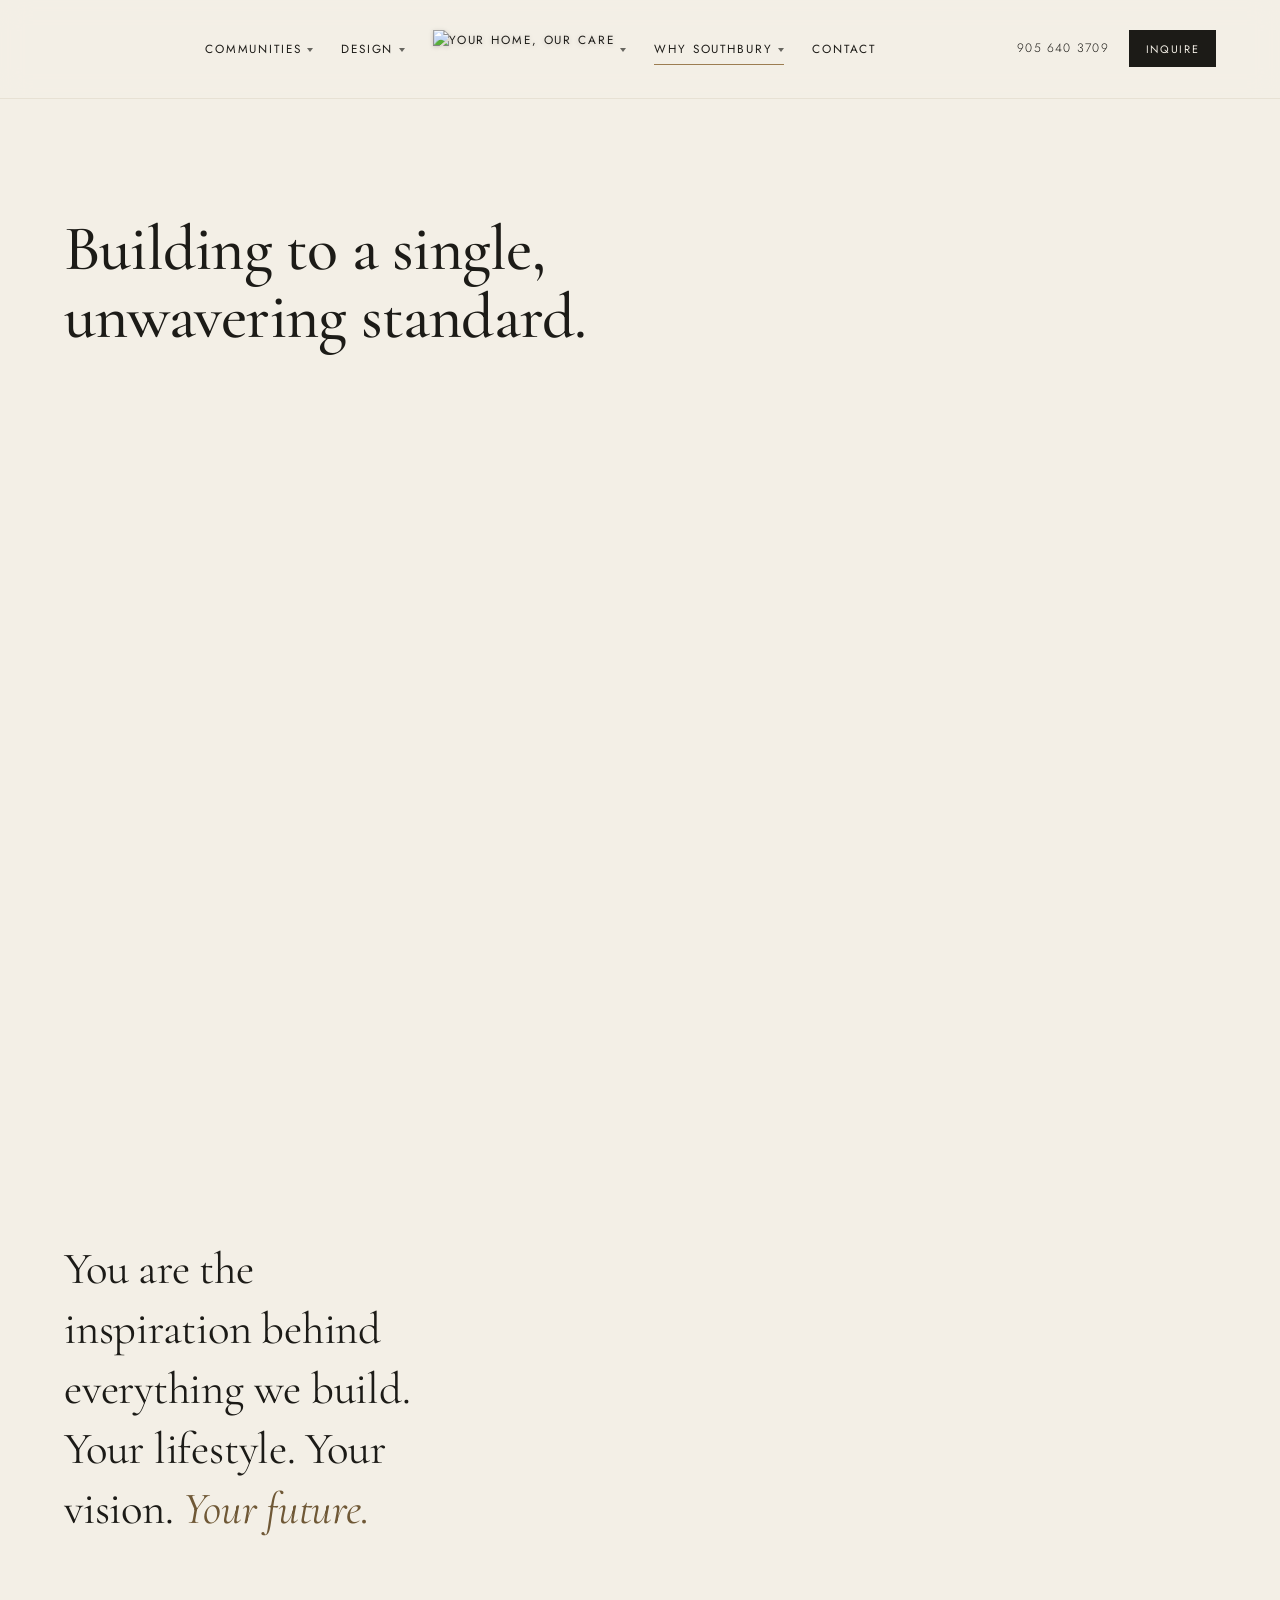
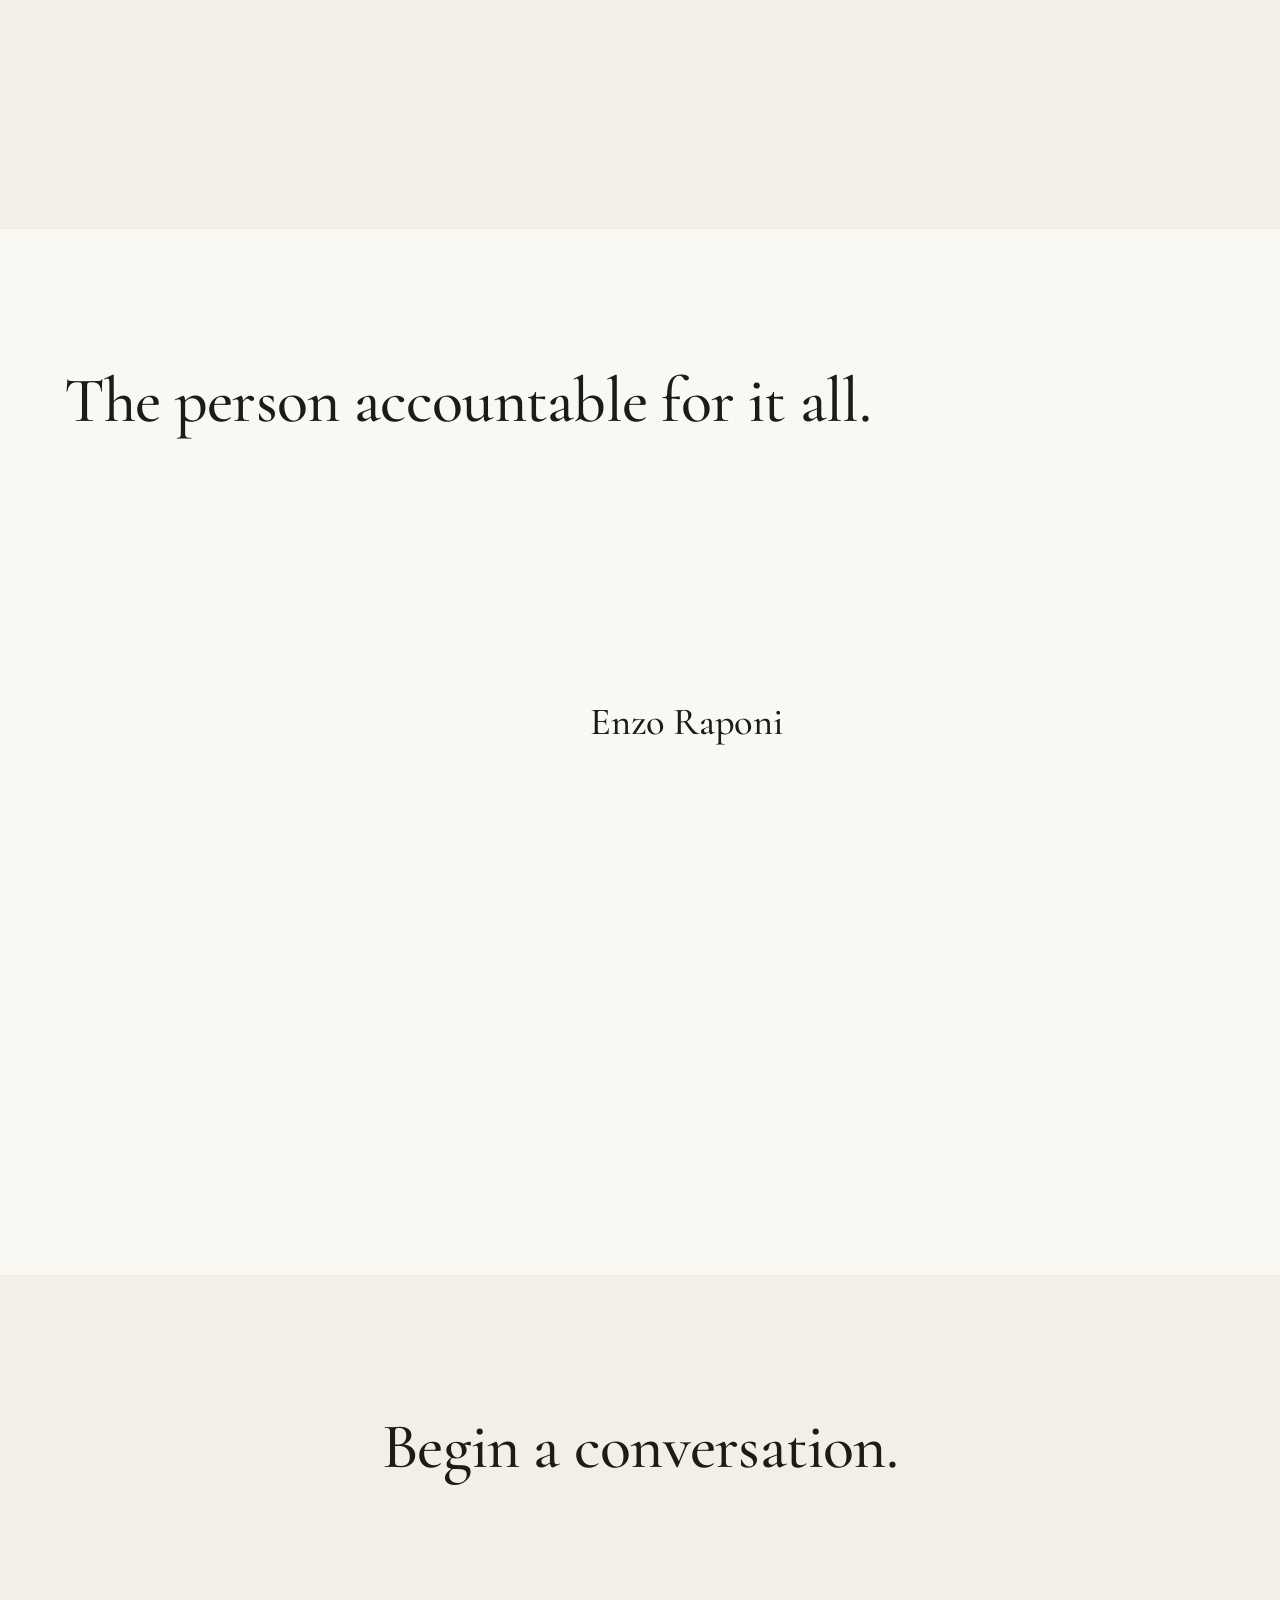
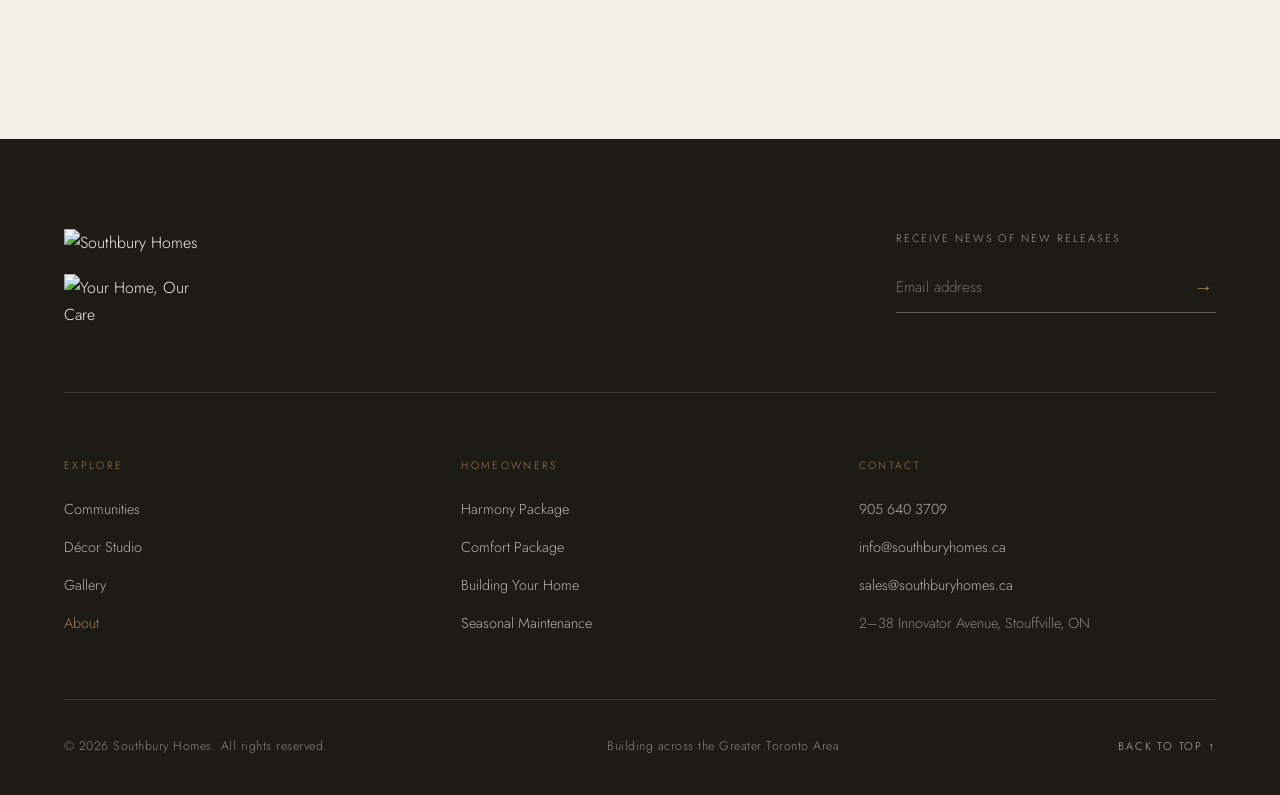
==== about.html @ 7c2051b2 "About: 'Our Team' -> 'Our Lead', remove Marco, single-person copy - Rename section to Our Lead; head" ====
<!DOCTYPE html>
<html lang="en">
<head>
  <meta charset="UTF-8" />
  <meta name="viewport" content="width=device-width, initial-scale=1" />
  <title>About, Southbury Homes</title>
  <meta name="description" content="Our mission, our commitment to homeowner care, and the lead accountable for every Southbury home across the Greater Toronto Area." />
  <meta name="theme-color" content="#1b1a17" />
  <link rel="preconnect" href="https://fonts.googleapis.com" />
  <link rel="preconnect" href="https://fonts.gstatic.com" crossorigin />
  <link href="https://fonts.googleapis.com/css2?family=Cormorant+Garamond:ital,wght@0,300;0,400;0,500;0,600;1,300;1,400;1,500&family=Jost:wght@300;400;500&display=swap" rel="stylesheet" />
  <link rel="stylesheet" href="css/style.css" />
  <script>
    if (!window.matchMedia('(prefers-reduced-motion: reduce)').matches) {
      document.documentElement.classList.add('anim');
    }
  </script>
</head>
<body>
  <a class="skip-link" href="#main">Skip to content</a>
  <div class="scroll-progress" aria-hidden="true"><span class="scroll-progress__bar" id="scrollProgress"></span></div>

  <!-- ============ HEADER / NAV ============ -->
  <header class="nav" id="nav">
    <div class="nav__inner">
      <a href="/" class="logo" aria-label="Southbury Homes — home">
        <img class="logo__img logo__img--light" src="assets/img/logo-white.png" alt="" />
        <img class="logo__img logo__img--dark" src="assets/img/logo-dark.png" alt="" />
      </a>
      <nav class="nav__links" aria-label="Primary">
        <div class="nav__item">
          <button type="button" class="nav__top nav__top--toggle" aria-expanded="false" aria-controls="dd-communities">Communities<span class="nav__caret" aria-hidden="true"></span></button>
          <div class="nav__panel" id="dd-communities">
            <a href="/communities#now-selling">Now Selling</a>
            <a href="/communities#coming-soon">Coming Soon</a>
          </div>
        </div>
        <div class="nav__item">
          <button type="button" class="nav__top nav__top--toggle" aria-expanded="false" aria-controls="dd-design">Design<span class="nav__caret" aria-hidden="true"></span></button>
          <div class="nav__panel" id="dd-design">
            <a href="/decor-studio">Décor Studio</a>
            <a href="/gallery">Gallery</a>
          </div>
        </div>
        <div class="nav__item">
          <button type="button" class="nav__top nav__top--toggle" aria-expanded="false" aria-controls="dd-homeowners"><img class="nav__care-logo" src="assets/img/your-home-our-care.png" alt="Your Home, Our Care" /><span class="nav__caret" aria-hidden="true"></span></button>
          <div class="nav__panel" id="dd-homeowners">
            <a href="/packages#harmony">Harmony Package</a>
            <a href="/packages#comfort">Comfort Package</a>
            <a href="/building-your-home">Building Your Home</a>
            <a href="/seasonal-maintenance">Seasonal Maintenance</a>
          </div>
        </div>
        <div class="nav__item">
          <button type="button" class="nav__top nav__top--toggle" aria-expanded="false" aria-controls="dd-about">Why Southbury<span class="nav__caret" aria-hidden="true"></span></button>
          <div class="nav__panel" id="dd-about">
            <a href="/about#care">Our Promise</a>
            <a href="/about#team">Our Lead</a>
          </div>
        </div>
        <a href="/contact" class="nav__top nav__top--link">Contact</a>
      </nav>
      <div class="nav__aside">
        <a href="tel:+19056403709" class="nav__phone">905 640 3709</a>
        <a href="/contact" class="btn btn--mini">Inquire</a>
      </div>
      <button class="nav__toggle" id="navToggle" aria-label="Open menu" aria-expanded="false" aria-controls="navOverlay"><span></span><span></span></button>
    </div>
  </header>

  <!-- ============ MOBILE OVERLAY MENU ============ -->
  <div class="menu" id="navOverlay" aria-hidden="true">
    <nav class="menu__nav" aria-label="Mobile">
      <div class="menu__group">
        <button type="button" class="menu__top" aria-expanded="false"><span class="menu__index">01</span>Communities<span class="menu__caret" aria-hidden="true"></span></button>
        <div class="menu__sub"><div class="menu__sub-list">
          <a href="/communities#now-selling">Now Selling</a>
          <a href="/communities#coming-soon">Coming Soon</a>
        </div></div>
      </div>
      <div class="menu__group">
        <button type="button" class="menu__top" aria-expanded="false"><span class="menu__index">02</span>Design<span class="menu__caret" aria-hidden="true"></span></button>
        <div class="menu__sub"><div class="menu__sub-list">
          <a href="/decor-studio">Décor Studio</a>
          <a href="/gallery">Gallery</a>
        </div></div>
      </div>
      <div class="menu__group">
        <button type="button" class="menu__top" aria-expanded="false"><span class="menu__index">03</span>Your Home, Our Care<span class="menu__caret" aria-hidden="true"></span></button>
        <div class="menu__sub"><div class="menu__sub-list">
          <a href="/packages#harmony">Harmony Package</a>
          <a href="/packages#comfort">Comfort Package</a>
          <a href="/building-your-home">Building Your Home</a>
          <a href="/seasonal-maintenance">Seasonal Maintenance</a>
        </div></div>
      </div>
      <div class="menu__group">
        <button type="button" class="menu__top" aria-expanded="false"><span class="menu__index">04</span>Why Southbury<span class="menu__caret" aria-hidden="true"></span></button>
        <div class="menu__sub"><div class="menu__sub-list">
          <a href="/about#care">Our Promise</a>
          <a href="/about#team">Our Lead</a>
        </div></div>
      </div>
      <a class="menu__link" href="/contact"><span class="menu__index">05</span>Contact</a>
    </nav>
    <div class="menu__foot">
      <a href="tel:+19056403709">905 640 3709</a>
      <a href="mailto:info@southburyhomes.ca">info@southburyhomes.ca</a>
    </div>
  </div>

  <main id="main">
    <!-- ============ PAGE HERO ============ -->
    <section class="page-hero">
      <div class="wrap">
        <p class="eyebrow" data-reveal>About Southbury Homes</p>
        <h1 class="h-display page-hero__title" data-lines>Building to a single, unwavering standard.</h1>
        <p class="page-hero__lead" data-reveal>Southbury Homes creates distinguished residences and communities across the Greater Toronto Area, defined by outstanding craftsmanship, timeless design, and uncompromising quality.</p>
      </div>
    </section>

    <!-- ============ IMAGE INTERLUDE ============ -->
    <section class="section decor-interlude">
      <div class="wrap">
        <figure class="decor-intro__media" data-img-reveal>
          <img src="assets/img/promise-band.jpg" alt="A family laughing together in a Southbury home" width="866" height="577" />
        </figure>
      </div>
    </section>

    <!-- ============ YOUR HOME, OUR CARE — OUR PROMISE ============ -->
    <!-- Client has a "Your Home, Our Care" logo coming to add within this section. -->
    <section class="section philosophy" id="care">
      <div class="wrap promise">
        <div class="promise__lead">
          <p class="eyebrow" data-reveal>Your Home, Our Care, Our Promise</p>
          <h2 class="statement" data-lines>You are the inspiration behind everything we build. Your lifestyle. Your vision. <em>Your future.</em></h2>
        </div>
        <div class="promise__body">
          <p class="prose" data-reveal>We create exceptional homes and communities defined by outstanding craftsmanship, timeless design, and uncompromising quality. We believe a home should be more than a place to live. It should reflect who you are, support the life you aspire to create, and provide lasting value for generations to come.</p>
          <p class="prose" data-reveal>Built on a foundation of integrity, accountability, and experience, we approach every home with the same commitment to excellence that has earned the trust of homeowners, partners, and communities alike. From design and construction to customer care, we hold ourselves to the highest standards, empowering our team to deliver exceptional quality, honest communication, and a seamless homeownership experience.</p>
          <p class="prose" data-reveal>With premium features, thoughtful details, and superior construction standards included as our benchmark, every Southbury home is thoughtfully crafted to deliver enduring beauty, comfort, and peace of mind. Drawing on decades of expertise while embracing innovation, we continue to build homes and communities that inspire confidence today and stand the test of time tomorrow.</p>
        </div>
      </div>
    </section>

    <!-- ============ TEAM ============ -->
    <section class="section leadership" id="team">
      <div class="wrap">
        <header class="section-head">
          <p class="eyebrow" data-reveal>Our Lead</p>
          <h2 class="h-display" data-lines>The person accountable for it all.</h2>
          <p class="section-head__lead" data-reveal>Southbury is led by its CEO and President, Enzo Raponi, who pairs decades of mortgage, real estate, and homebuilding experience with a genuinely client first approach to every home.</p>
        </header>

        <div class="people">
          <article class="person">
            <div class="leadership__media person__media" data-img-reveal>
              <img src="assets/img/enzo.jpg" alt="Enzo Raponi, CEO &amp; President of Southbury Homes" width="1500" height="2245" data-parallax data-parallax-speed="-6" />
            </div>
            <div class="person__text">
              <h3 class="person__name" data-lines>Enzo Raponi</h3>
              <p class="person__role" data-reveal>CEO &amp; President</p>
              <p class="person__bio" data-reveal>As CEO and President of Southbury Homes, Enzo brings more than 25 years of leadership experience in the mortgage and real estate industries. Recognized for his strategic vision, financial expertise, and client focused approach, he has built a career helping individuals and families achieve their homeownership goals while navigating evolving market conditions. Leveraging his extensive knowledge of mortgage financing, housing markets, and residential development, Enzo leads Southbury Homes with a commitment to quality, innovation, and long term value. His unique perspective on the homeownership journey enables him to align thoughtful community planning with exceptional customer experiences. Driven by integrity, excellence, and a passion for building communities, Enzo is focused on delivering homes that homeowners can be proud of for generations to come.</p>
            </div>
          </article>
        </div>
      </div>
    </section>

    <!-- ============ CONTACT CTA BAND ============ -->
    <section class="section contact">
      <div class="wrap" style="text-align:center;">
        <p class="eyebrow eyebrow--center" data-reveal>Inquire</p>
        <h2 class="h-display" data-lines style="margin-inline:auto;">Begin a conversation.</h2>
        <p class="section-head__lead" data-reveal style="margin:1.6rem auto 2.4rem;">Whether you are registering for a new release or already living in a Southbury home, our team would be glad to hear from you.</p>
        <div data-reveal><a href="/contact" class="btn btn--dark">Contact Southbury</a></div>
      </div>
    </section>
  </main>

  <!-- ============ FOOTER ============ -->
  <footer class="footer">
    <div class="wrap">
      <div class="footer__top">
        <div class="footer__brand">
          <img class="footer__logo" src="assets/img/logo-white.png" alt="Southbury Homes" />
          <img class="footer__logo footer__logo--care" src="assets/img/your-home-our-care.png" alt="Your Home, Our Care" />
        </div>
        <form class="footer__news" id="newsForm" data-cc-list="newsletter" novalidate aria-label="Newsletter signup">
          <label for="f-news">Receive news of new releases</label>
          <div class="footer__news-row">
            <input type="email" id="f-news" name="news-email" placeholder="Email address" required />
            <button type="submit" aria-label="Subscribe">→</button>
          </div>
          <p class="footer__news-msg" id="newsMsg" role="status" hidden>Thank you for subscribing.</p>
        </form>
      </div>
      <div class="footer__grid">
        <nav class="footer__col" aria-label="Explore">
          <span class="footer__col-title">Explore</span>
          <a href="/communities">Communities</a>
          <a href="/decor-studio">Décor Studio</a>
          <a href="/gallery">Gallery</a>
          <a href="/about">About</a>
        </nav>
        <nav class="footer__col" aria-label="Homeowners">
          <span class="footer__col-title">Homeowners</span>
          <a href="/packages#harmony">Harmony Package</a>
          <a href="/packages#comfort">Comfort Package</a>
          <a href="/building-your-home">Building Your Home</a>
          <a href="/seasonal-maintenance">Seasonal Maintenance</a>
        </nav>
        <div class="footer__col">
          <span class="footer__col-title">Contact</span>
          <a href="tel:+19056403709">905 640 3709</a>
          <a href="mailto:info@southburyhomes.ca">info@southburyhomes.ca</a>
          <a href="mailto:sales@southburyhomes.ca">sales@southburyhomes.ca</a>
          <span class="footer__addr">2–38 Innovator Avenue, Stouffville, ON</span>
        </div>
      </div>
      <div class="footer__base">
        <p>&copy; <span id="year">2026</span> Southbury Homes. All rights reserved.</p>
        <p class="footer__base-mid">Building across the Greater Toronto Area</p>
        <a href="#top" class="footer__top-link" data-scroll-link>Back to top <span aria-hidden="true">↑</span></a>
      </div>
    </div>
  </footer>

  <script src="https://cdnjs.cloudflare.com/ajax/libs/gsap/3.12.5/gsap.min.js"></script>
  <script src="https://cdnjs.cloudflare.com/ajax/libs/gsap/3.12.5/ScrollTrigger.min.js"></script>
  <script src="https://cdn.jsdelivr.net/npm/@studio-freight/lenis@1.0.42/dist/lenis.min.js"></script>
  <script src="js/main.js"></script>
</body>
</html>
---- css/style.css ----
/* =========================================================
   SOUTHBURY HOMES — Editorial Architecture
   A custom design system. Cormorant Garamond + Jost.
   ========================================================= */

/* ---------- TOKENS ---------- */
:root {
  --bone:        #f3efe6;
  --paper:       #faf8f2;
  --ink:         #1c1b17;
  --ink-soft:    #57534a;
  --ink-mute:    #8c8779;
  --line:        #ddd6c6;
  --line-soft:   #e7e1d4;
  --bronze:      #9c7d51;
  --bronze-deep: #6f5836;
  --umber:       #1d1b16;
  --umber-2:     #262319;

  --font-display: 'Cormorant Garamond', 'Times New Roman', serif;
  --font-sans:    'Jost', -apple-system, BlinkMacSystemFont, 'Segoe UI', sans-serif;

  --wrap: 1320px;
  --gutter: clamp(1.4rem, 5vw, 5.5rem);
  --section-y: clamp(4rem, 7vw, 7rem);

  --ease: cubic-bezier(0.22, 1, 0.36, 1);
  --ease-soft: cubic-bezier(0.4, 0, 0.2, 1);
}

/* ---------- RESET ---------- */
*, *::before, *::after { box-sizing: border-box; margin: 0; padding: 0; }
html { -webkit-text-size-adjust: 100%; scroll-behavior: auto; }
body {
  font-family: var(--font-sans);
  font-weight: 300;
  background: var(--bone);
  color: var(--ink);
  line-height: 1.7;
  -webkit-font-smoothing: antialiased;
  -moz-osx-font-smoothing: grayscale;
  overflow-x: hidden;
}
img, video { display: block; max-width: 100%; height: auto; }
a { color: inherit; text-decoration: none; }
button { font: inherit; color: inherit; background: none; border: none; cursor: pointer; }
input, textarea, select { font: inherit; color: inherit; }
ul { list-style: none; }
::selection { background: var(--ink); color: var(--bone); }

.skip-link {
  position: fixed; top: -100px; left: 1rem; z-index: 2000;
  background: var(--ink); color: var(--bone);
  padding: 0.8rem 1.4rem; font-size: 0.8rem;
  letter-spacing: 0.12em; text-transform: uppercase;
}
.skip-link:focus { top: 1rem; }

:focus-visible { outline: 2px solid var(--bronze); outline-offset: 3px; }

/* ---------- LAYOUT PRIMITIVES ---------- */
.wrap { width: 100%; max-width: var(--wrap); margin-inline: auto; padding-inline: var(--gutter); }
.section { padding-block: var(--section-y); position: relative; }

/* ---------- TYPOGRAPHY ELEMENTS ---------- */
.eyebrow {
  font-size: 0.72rem;
  letter-spacing: 0.34em;
  text-transform: uppercase;
  font-weight: 400;
  color: var(--ink-soft);
  display: flex; align-items: center; gap: 0.85rem;
  margin-bottom: 1.8rem;
}
.eyebrow::before {
  content: ""; width: 2.4rem; height: 1px;
  background: var(--bronze); flex: none;
}
.eyebrow--light { color: rgba(243,239,230,0.82); }
.eyebrow--center { justify-content: center; }

.h-display {
  font-family: var(--font-display);
  font-weight: 500;
  font-size: clamp(2.1rem, 5vw, 4.1rem);
  line-height: 1.06;
  letter-spacing: -0.012em;
}
.statement {
  font-family: var(--font-display);
  font-weight: 400;
  font-size: clamp(1.55rem, 3.5vw, 3.05rem);
  line-height: 1.34;
  letter-spacing: -0.005em;
  max-width: 20ch;
}
.statement em { font-style: italic; color: var(--bronze-deep); }
.statement-add {
  font-family: var(--font-display); font-weight: 400;
  font-size: clamp(1.4rem, 3vw, 2.6rem); line-height: 1.36;
  letter-spacing: -0.005em; color: var(--ink); max-width: 44ch;
}
.h-display em { font-style: italic; }

.prose {
  font-size: clamp(1rem, 1.05vw, 1.08rem);
  line-height: 1.78;
  color: var(--ink-soft);
  font-weight: 300;
  max-width: 42ch;
}
.prose + .prose { margin-top: 1.15rem; }

/* line-mask wrappers built by JS */
.split-line { display: block; overflow: hidden; padding-bottom: 0.14em; margin-bottom: -0.14em; }
.split-line__in { display: block; will-change: transform; }
.word { display: inline-block; }
em.word { font-style: italic; }

/* ---------- ANIMATION INITIAL STATES (gated by .anim) ---------- */
.anim [data-reveal] { opacity: 0; }
.anim [data-stagger-item] { opacity: 0; }
.anim [data-img-reveal] { clip-path: inset(0% 0% 100% 0%); }
.anim .feature__media > img:not(.card__logo),
.anim .leadership__media img { transform: scale(1.3); }
/* hero line masks: initial offset is set by JS (gsap) on a clean element —
   no CSS transform here, so gsap reads transform:none and yPercent stays exact */

/* ---------- BUTTONS ---------- */
.btn {
  --bg: var(--ink); --fg: var(--bone);
  position: relative; display: inline-flex; align-items: center; justify-content: center;
  font-size: 0.76rem; letter-spacing: 0.2em; text-transform: uppercase; font-weight: 400;
  padding: 1.18em 2.5em;
  color: var(--fg); background: var(--bg);
  overflow: hidden; isolation: isolate;
  transition: color 0.5s var(--ease);
}
.btn::before {
  content: ""; position: absolute; inset: 0; z-index: -1;
  background: var(--bronze);
  transform: scaleY(0); transform-origin: bottom;
  transition: transform 0.55s var(--ease);
}
.btn:hover::before { transform: scaleY(1); }
.btn:hover { color: var(--bone); }
.btn--light { --bg: var(--bone); --fg: var(--ink); }
.btn--dark  { --bg: var(--ink); --fg: var(--bone); }
.btn--full  { width: 100%; }
.btn--mini  { padding: 0.85em 1.5em; font-size: 0.68rem; letter-spacing: 0.16em; }

.link-underline {
  position: relative; display: inline-flex; align-items: center; gap: 0.55em;
  font-size: 0.78rem; letter-spacing: 0.2em; text-transform: uppercase; font-weight: 400;
  padding-bottom: 0.4em; color: var(--ink);
}
.link-underline::after {
  content: ""; position: absolute; left: 0; bottom: 0; height: 1px; width: 100%;
  background: currentColor; transform: scaleX(1); transform-origin: right;
  transition: transform 0.5s var(--ease);
}
.link-underline:hover::after { transform: scaleX(0); }
.link-underline .link-arrow { transition: transform 0.45s var(--ease); }
.link-underline:hover .link-arrow { transform: translateX(6px); }
.link-underline--light { color: var(--bone); }

/* =========================================================
   PRELOADER
   ========================================================= */
.preloader {
  position: fixed; inset: 0; z-index: 1600;
  background: var(--bone); color: var(--ink);
  display: flex; flex-direction: column; align-items: center; justify-content: center;
}
.preloader__inner { text-align: center; }
.preloader__logo { width: clamp(220px, 32vw, 310px); height: auto; display: block; margin-inline: auto; }
.preloader__tag {
  display: block; margin-top: 1.6rem;
  font-size: 0.66rem; letter-spacing: 0.32em; text-transform: uppercase; color: var(--ink-soft);
}
.preloader__count {
  position: absolute; bottom: clamp(1.5rem, 5vw, 3rem); left: var(--gutter);
  font-family: var(--font-display); font-size: clamp(3rem, 9vw, 6rem); line-height: 1;
  font-weight: 400; display: flex; align-items: baseline;
}
.preloader__pct { font-size: 0.32em; letter-spacing: 0.1em; margin-left: 0.15em; }
.preloader__bar {
  position: absolute; bottom: 0; left: 0; width: 100%; height: 2px;
  background: var(--line);
}
.preloader__bar-fill {
  display: block; height: 100%; width: 0%;
  background: var(--bronze);
}

/* ---------- SCROLL PROGRESS ---------- */
.scroll-progress {
  position: fixed; top: 0; left: 0; width: 100%; height: 2px; z-index: 1100;
  pointer-events: none;
}
.scroll-progress__bar {
  display: block; height: 100%; width: 0%;
  background: var(--bronze); transform-origin: left;
}

/* =========================================================
   NAV
   ========================================================= */
.nav {
  position: fixed; top: 0; left: 0; width: 100%; z-index: 1000;
  transition: background 0.55s var(--ease), box-shadow 0.55s var(--ease);
}
.nav__inner {
  display: flex; align-items: center; justify-content: space-between;
  gap: clamp(1rem, 2.4vw, 2rem);
  max-width: var(--wrap); margin-inline: auto;
  padding: clamp(1rem, 2vw, 1.7rem) var(--gutter);
  transition: padding 0.55s var(--ease);
}
.nav--solid {
  background: rgba(243,239,230,0.92);
  -webkit-backdrop-filter: blur(14px); backdrop-filter: blur(14px);
  border-bottom: 1px solid var(--line-soft);
}
.nav--solid .nav__inner { padding-block: clamp(0.7rem, 1.4vw, 1.05rem); }

.logo { position: relative; display: block; flex: none; }
.logo__img { display: block; height: 64px; width: auto; transition: opacity 0.5s var(--ease); }
.logo__img--dark { position: absolute; left: 0; top: 0; opacity: 0; }
.nav--solid .logo__img--light { opacity: 0; }
.nav--solid .logo__img--dark { opacity: 1; }
/* menu overlay is dark — keep the white mark visible while it is open */
body.menu-open .logo__img--light { opacity: 1; }
body.menu-open .logo__img--dark { opacity: 0; }
/* while the menu is open the bar floats over the dark overlay — drop its solid
   background/blur/border so there is no light band across the top */
body.menu-open .nav,
body.menu-open .nav--solid {
  background: transparent;
  -webkit-backdrop-filter: none; backdrop-filter: none;
  border-bottom-color: transparent;
  box-shadow: none;
}

.nav__links { display: flex; align-items: center; gap: clamp(1.1rem, 2.2vw, 2.6rem); }
.nav__item { position: relative; }

/* top-level triggers (button) + plain links share one look */
.nav__top {
  position: relative; display: inline-flex; align-items: center; gap: 0.45em;
  font-size: clamp(0.56rem, 0.92vw, 0.74rem); letter-spacing: 0.16em; text-transform: uppercase; font-weight: 400;
  color: var(--bone); padding-block: 0.4rem; white-space: nowrap;
  transition: color 0.55s var(--ease), opacity 0.3s;
}
.nav--solid .nav__top { color: var(--ink); }
.nav__top::after {
  content: ""; position: absolute; left: 0; bottom: 0; height: 1px; width: 100%;
  background: currentColor; transform: scaleX(0); transform-origin: left;
  transition: transform 0.45s var(--ease);
}
.nav__top:hover::after,
.nav__item:hover .nav__top::after,
.nav__item:focus-within .nav__top::after,
.nav__item.is-open .nav__top::after { transform: scaleX(1); }
/* current page */
.nav__top--link.is-active::after,
.nav__item.is-active .nav__top::after { transform: scaleX(1); background: var(--bronze); }

.nav__caret {
  width: 0; height: 0; border-left: 3.5px solid transparent; border-right: 3.5px solid transparent;
  border-top: 4px solid currentColor; opacity: 0.65; margin-top: 0.15em;
  transition: transform 0.4s var(--ease);
}
.nav__item.is-open .nav__caret { transform: rotate(180deg); }

/* "Your Home, Our Care" rendered as its logo in the nav bar */
.nav__care-logo {
  display: block; width: auto;
  height: clamp(30px, 3vw, 38px);
  filter: drop-shadow(0 1px 2px rgba(20,18,14,0.18));
}

/* dropdown panel — floats off the bar, so it carries its own solid bg */
.nav__panel {
  position: absolute; top: 100%; left: -1.1rem; min-width: 13rem;
  background: var(--bone); border: 1px solid var(--line-soft);
  box-shadow: 0 28px 60px -34px rgba(28,24,16,0.45);
  padding: 0.55rem 0; display: flex; flex-direction: column;
  opacity: 0; visibility: hidden; transform: translateY(8px); pointer-events: none;
  transition: opacity 0.3s var(--ease), transform 0.3s var(--ease), visibility 0.3s;
}
.nav__item:hover .nav__panel,
.nav__item:focus-within .nav__panel,
.nav__item.is-open .nav__panel {
  opacity: 1; visibility: visible; transform: translateY(0); pointer-events: auto;
}
.nav__panel a {
  font-size: 0.72rem; letter-spacing: 0.12em; text-transform: uppercase; color: var(--ink-soft);
  padding: 0.62rem 1.4rem; white-space: nowrap;
  transition: color 0.3s var(--ease), background 0.3s var(--ease);
}
.nav__panel a:hover { color: var(--ink); background: var(--paper); }
.nav__panel a.is-active { color: var(--bronze-deep); }

.nav__aside { display: flex; align-items: center; gap: clamp(0.85rem, 1.6vw, 1.6rem); }
.nav__phone {
  font-size: clamp(0.62rem, 0.95vw, 0.78rem); letter-spacing: 0.1em; color: var(--bone);
  white-space: nowrap;
  transition: color 0.55s var(--ease);
}
.nav--solid .nav__phone { color: var(--ink); }
.nav__phone:hover { color: var(--bronze); }
.nav--solid .btn--mini { --bg: var(--ink); --fg: var(--bone); }
.btn--mini { --bg: transparent; --fg: var(--bone); box-shadow: inset 0 0 0 1px rgba(243,239,230,0.5); }
.nav--solid .btn--mini { box-shadow: inset 0 0 0 1px var(--ink); }

.nav__toggle {
  display: none; width: 44px; height: 44px; position: relative;
  flex-direction: column; align-items: center; justify-content: center; gap: 6px;
}
.nav__toggle span {
  display: block; width: 26px; height: 1.5px; background: var(--bone);
  transition: transform 0.4s var(--ease), opacity 0.3s, background 0.55s var(--ease);
}
.nav--solid .nav__toggle span { background: var(--ink); }
body.menu-open .nav__toggle span:nth-child(1) { transform: translateY(3.75px) rotate(45deg); }
body.menu-open .nav__toggle span:nth-child(2) { transform: translateY(-3.75px) rotate(-45deg); }
body.menu-open .nav__toggle span { background: var(--bone); }

/* ---------- MOBILE MENU ---------- */
.menu {
  position: fixed; inset: 0; z-index: 980;
  background: var(--umber); color: var(--bone);
  display: flex; flex-direction: column; justify-content: center;
  padding: 6rem var(--gutter) 3rem;
  clip-path: inset(0 0 100% 0);
  transition: clip-path 0.75s var(--ease);
  visibility: hidden;
}
body.menu-open .menu { clip-path: inset(0 0 0% 0); visibility: visible; }
.menu__nav { display: flex; flex-direction: column; }
.menu__nav > * {
  border-bottom: 1px solid rgba(243,239,230,0.12);
  opacity: 0; transform: translateY(20px);
  transition: opacity 0.5s var(--ease), transform 0.5s var(--ease);
}
body.menu-open .menu__nav > * { opacity: 1; transform: translateY(0); }
body.menu-open .menu__nav > *:nth-child(1) { transition-delay: 0.16s; }
body.menu-open .menu__nav > *:nth-child(2) { transition-delay: 0.22s; }
body.menu-open .menu__nav > *:nth-child(3) { transition-delay: 0.28s; }
body.menu-open .menu__nav > *:nth-child(4) { transition-delay: 0.34s; }
body.menu-open .menu__nav > *:nth-child(5) { transition-delay: 0.40s; }

.menu__top, .menu__link {
  font-family: var(--font-display); font-size: clamp(1.8rem, 7.5vw, 3rem); font-weight: 400;
  padding-block: 0.42rem; display: flex; align-items: center; gap: 1rem; width: 100%;
  color: var(--bone); text-align: left; transition: color 0.3s;
}
.menu__top:hover, .menu__link:hover { color: var(--bronze); }
.menu__caret {
  margin-left: auto; width: 0; height: 0;
  border-left: 5px solid transparent; border-right: 5px solid transparent;
  border-top: 6px solid currentColor; opacity: 0.65;
  transition: transform 0.4s var(--ease);
}
.menu__group.is-open .menu__caret { transform: rotate(180deg); }
.menu__sub {
  display: grid; grid-template-rows: 0fr;
  transition: grid-template-rows 0.45s var(--ease);
}
.menu__group.is-open .menu__sub { grid-template-rows: 1fr; }
.menu__sub-list { overflow: hidden; min-height: 0; display: flex; flex-direction: column; }
.menu__sub-list a {
  font-family: var(--font-sans); font-size: 0.98rem; letter-spacing: 0.08em;
  color: rgba(243,239,230,0.68); padding: 0.5rem 0 0.5rem 2.4rem; transition: color 0.3s;
}
.menu__sub-list a:last-child { padding-bottom: 1.1rem; }
.menu__sub-list a:hover, .menu__sub-list a.is-active { color: var(--bronze); }
.menu__index { display: none; }
.menu__foot {
  margin-top: 2.6rem; display: flex; flex-wrap: wrap; gap: 1.6rem;
  font-size: 0.8rem; letter-spacing: 0.06em; color: rgba(243,239,230,0.6);
}

/* =========================================================
   HERO
   ========================================================= */
.hero {
  position: relative; min-height: 100svh;
  display: flex; flex-direction: column; justify-content: flex-end;
  padding: 8rem var(--gutter) clamp(6rem, 12vh, 9rem);
  overflow: hidden;
}
.hero__media { position: absolute; inset: 0; z-index: -2; overflow: hidden; }
.hero__video {
  position: absolute; left: 0; top: -12%; width: 100%; height: 124%;
  object-fit: cover; will-change: transform;
}
.hero__scrim {
  position: absolute; inset: 0;
  background:
    linear-gradient(95deg, rgba(18,16,12,0.80) 0%, rgba(18,16,12,0.46) 50%, rgba(18,16,12,0.16) 100%),
    linear-gradient(180deg, rgba(18,16,12,0.55) 0%, rgba(18,16,12,0.30) 38%, rgba(18,16,12,0.62) 100%);
}
.hero__content { max-width: 1100px; width: 100%; margin-inline: auto; }
.hero__title {
  font-family: var(--font-display); font-weight: 400;
  font-size: clamp(2.9rem, 8.2vw, 7.2rem);
  line-height: 1.0; letter-spacing: -0.02em; color: var(--bone);
  margin-bottom: 2rem;
}
.hero__title .line { display: block; overflow: hidden; padding-bottom: 0.1em; margin-bottom: -0.1em; }
.hero__title .line-inner { display: block; }
.hero__title em { font-style: italic; font-weight: 300; color: rgba(243,239,230,0.92); }
.hero__sub {
  font-size: clamp(1rem, 1.3vw, 1.18rem); line-height: 1.7; font-weight: 300;
  color: rgba(243,239,230,0.86); max-width: 46ch; margin-bottom: 2.6rem;
}
.hero__kicker {
  font-family: var(--font-sans); font-weight: 400;
  font-size: clamp(1.35rem, 3vw, 2.6rem);
  letter-spacing: 0.2em; text-transform: uppercase;
  line-height: 1.35; color: var(--bone);
  margin: 0 0 2.4rem; max-width: 24ch;
  text-shadow: 0 1px 24px rgba(18, 16, 12, 0.55);
}
.hero__actions { display: flex; align-items: center; gap: 2rem; flex-wrap: wrap; }

.hero__scroll {
  position: absolute; bottom: 2.2rem; left: 50%; transform: translateX(-50%);
  display: flex; flex-direction: column; align-items: center; gap: 0.8rem;
  font-size: 0.62rem; letter-spacing: 0.3em; text-transform: uppercase;
  color: rgba(243,239,230,0.7);
}
.hero__scroll-line { width: 1px; height: 54px; background: rgba(243,239,230,0.3); position: relative; overflow: hidden; }
.hero__scroll-line i {
  position: absolute; top: -60%; left: 0; width: 100%; height: 60%;
  background: var(--bronze); animation: scrollPulse 2.4s var(--ease-soft) infinite;
}
@keyframes scrollPulse {
  0% { transform: translateY(-100%); } 60%,100% { transform: translateY(260%); }
}

/* =========================================================
   PHILOSOPHY
   ========================================================= */
.philosophy { background: var(--bone); }
.philosophy .statement { margin-bottom: clamp(2.4rem, 4vw, 3.8rem); max-width: 40ch; }
.philosophy .statement-add { margin-bottom: clamp(2.4rem, 4vw, 3.8rem); }

.pillars {
  display: grid; grid-template-columns: repeat(3, 1fr);
  gap: clamp(2rem, 4vw, 4.5rem);
  border-top: 1px solid var(--line);
  padding-top: clamp(2.4rem, 4vw, 3.4rem);
}
.pillar__num {
  font-family: var(--font-display); font-size: 1.05rem; color: var(--bronze);
  display: block; margin-bottom: 1.4rem; letter-spacing: 0.05em;
}
.pillar__title {
  font-family: var(--font-display); font-weight: 500; font-size: 1.7rem;
  margin-bottom: 0.85rem; letter-spacing: -0.01em;
}
.pillar__body { font-size: 0.97rem; line-height: 1.72; color: var(--ink-soft); font-weight: 300; }

/* =========================================================
   FEATURE (alternating image / text)
   ========================================================= */
.feature { background: var(--bone); }
.feature--alt { background: var(--paper); }
.feature__grid {
  display: grid; grid-template-columns: 1.04fr 0.96fr;
  gap: clamp(2.5rem, 6vw, 7rem); align-items: center;
}
.feature__grid--reverse .feature__media { order: 2; }

.feature__media { position: relative; overflow: hidden; aspect-ratio: 4 / 5; }
.feature__media > img:not(.card__logo) {
  position: absolute; left: 0; top: -9%; width: 100%; height: 118%;
  object-fit: cover; will-change: transform;
}
.feature__caption {
  position: absolute; left: 1.4rem; bottom: 1.4rem;
  font-size: 0.62rem; letter-spacing: 0.24em; text-transform: uppercase;
  color: var(--bone); background: rgba(28,27,23,0.55);
  -webkit-backdrop-filter: blur(6px); backdrop-filter: blur(6px);
  padding: 0.7em 1.1em;
}
.feature__text .eyebrow { margin-bottom: 1.6rem; }
.feature__text .h-display { margin-bottom: 1.8rem; }
.feature__text .link-underline { margin-top: 2.2rem; }

/* =========================================================
   BREAK (full-bleed parallax quote)
   ========================================================= */
.break {
  position: relative; min-height: 86vh;
  display: flex; align-items: center;
  overflow: hidden; color: var(--bone);
}
.break__media { position: absolute; inset: 0; z-index: -1; overflow: hidden; }
.break__media img {
  position: absolute; left: 0; top: -12%; width: 100%; height: 124%;
  object-fit: cover; will-change: transform;
}
.break__scrim { position: absolute; inset: 0; background: rgba(20,18,14,0.6); }
.break__content { text-align: center; }
.break__quote {
  font-family: var(--font-display); font-weight: 400; font-style: italic;
  font-size: clamp(1.8rem, 4vw, 3.6rem); line-height: 1.28;
  max-width: 22ch; margin-inline: auto; letter-spacing: -0.01em;
}
.break__by {
  margin-top: 2rem; font-size: 0.7rem; letter-spacing: 0.3em; text-transform: uppercase;
  color: rgba(243,239,230,0.7);
}

/* =========================================================
   SECTION HEAD
   ========================================================= */
.section-head { max-width: 64rem; margin-bottom: clamp(2.2rem, 3.6vw, 3.6rem); }
.section-head--center { margin-inline: auto; text-align: center; }
.section-head--center .eyebrow { justify-content: center; }
.section-head .h-display { margin-bottom: 1.6rem; }
.section-head__lead {
  font-size: clamp(1.02rem, 1.15vw, 1.18rem); line-height: 1.7;
  color: var(--ink-soft); font-weight: 300; max-width: 52ch;
}
.section-head--center .section-head__lead { margin-inline: auto; }

/* =========================================================
   DEVELOPMENTS
   ========================================================= */
.developments { background: var(--paper); }
.project {
  display: grid; grid-template-columns: 1.15fr 0.85fr;
  gap: clamp(2rem, 5vw, 5.5rem); align-items: center;
}
.project + .project { margin-top: clamp(3.5rem, 6vw, 6rem); }
.project--reverse .project__media { order: 2; }

.project__media {
  position: relative; display: block; overflow: hidden;
  background: var(--line-soft); aspect-ratio: 7 / 5;
}
.project__media img {
  position: absolute; inset: 0; width: 100%; height: 100%;
  object-fit: cover; will-change: transform; transition: transform 1.2s var(--ease);
}
.project__media:hover img { transform: scale(1.045); }
.project__status {
  position: absolute; top: 1.3rem; left: 1.3rem;
  font-size: 0.62rem; letter-spacing: 0.22em; text-transform: uppercase;
  background: var(--bone); color: var(--ink);
  padding: 0.66em 1.15em;
}
.project__status--soon { background: var(--bronze); color: var(--bone); }

.project__index {
  font-size: 0.68rem; letter-spacing: 0.26em; text-transform: uppercase;
  color: var(--bronze-deep); display: block; margin-bottom: 1.5rem;
}
.project__name {
  font-family: var(--font-display); font-weight: 500;
  font-size: clamp(2.1rem, 3.8vw, 3.5rem); line-height: 1.05;
  letter-spacing: -0.015em; margin-bottom: 1.1rem;
}
.project__meta {
  font-size: 0.74rem; letter-spacing: 0.16em; text-transform: uppercase;
  color: var(--ink-soft); margin-bottom: 1.5rem;
}
.project__panel .prose { margin-bottom: 2.2rem; }

/* =========================================================
   PROGRAMS — cards
   ========================================================= */
.programs { background: var(--bone); }
.cards {
  display: grid; grid-template-columns: repeat(2, 1fr);
  gap: clamp(1.6rem, 3vw, 3rem);
}
.card {
  background: var(--paper);
  border: 1px solid var(--line-soft);
  overflow: hidden;
  transition: transform 0.6s var(--ease), box-shadow 0.6s var(--ease), border-color 0.6s var(--ease);
}
.card:hover {
  transform: translateY(-8px);
  box-shadow: 0 32px 60px -34px rgba(28,24,16,0.4);
  border-color: var(--line);
}
.card__media { overflow: hidden; position: relative; }
.card__media > img:not(.card__logo) {
  width: 100%; aspect-ratio: 16 / 10; object-fit: cover;
  transition: transform 1.2s var(--ease);
}
.card:hover .card__media > img:not(.card__logo) { transform: scale(1.06); }
/* program logo badge, bottom-right over the photo */
.card__logo {
  position: absolute; z-index: 2;
  right: clamp(0.75rem, 2.2%, 1.25rem);
  bottom: clamp(0.75rem, 2.2%, 1.25rem);
  width: clamp(116px, 34%, 172px); height: auto;
  padding: 0.5rem 0.66rem;
  background: rgba(249,246,239,0.92);
  -webkit-backdrop-filter: blur(5px); backdrop-filter: blur(5px);
  border: 1px solid rgba(255,255,255,0.6);
  border-radius: 5px;
  box-shadow: 0 12px 28px -16px rgba(28,24,16,0.55);
}
.card__body { padding: clamp(1.8rem, 3vw, 2.8rem); }
.card__head { margin-bottom: 1.3rem; }
.card__title {
  font-family: var(--font-display); font-weight: 500; font-size: clamp(1.9rem, 3vw, 2.6rem);
  line-height: 1; letter-spacing: -0.01em;
}
.card__tag {
  display: block; margin-top: 0.7rem;
  font-size: 0.66rem; letter-spacing: 0.22em; text-transform: uppercase; color: var(--bronze-deep);
}
.card__text { font-size: 0.99rem; line-height: 1.74; color: var(--ink-soft); font-weight: 300; }
.card__line {
  display: block; height: 1px; background: var(--bronze); margin-top: 1.8rem;
  transform: scaleX(0); transform-origin: left;
  transition: transform 0.7s var(--ease);
}
.card:hover .card__line { transform: scaleX(1); }

/* =========================================================
   STATS
   ========================================================= */
.stats {
  display: grid; grid-template-columns: repeat(4, 1fr);
  gap: clamp(1.4rem, 3vw, 3rem);
  border-top: 1px solid var(--line);
  margin-top: clamp(2.8rem, 4.5vw, 4.2rem);
  padding-top: clamp(2.4rem, 3.5vw, 3.2rem);
}
.stat__num {
  font-family: var(--font-display); font-weight: 400;
  font-size: clamp(2.7rem, 5.4vw, 4.6rem); line-height: 1;
  letter-spacing: -0.01em; display: flex; align-items: baseline;
}
.stat__suffix { color: var(--bronze); font-size: 0.6em; }
.stat__label {
  margin-top: 1rem; font-size: 0.74rem; letter-spacing: 0.13em; text-transform: uppercase;
  color: var(--ink-soft); line-height: 1.5; max-width: 22ch;
}

/* =========================================================
   LEADERSHIP
   ========================================================= */
.leadership { background: var(--paper); }
.leadership__grid {
  display: grid; grid-template-columns: 0.92fr 1.08fr;
  gap: clamp(2.5rem, 6vw, 7rem);
  align-items: start;
}
.leadership__sticky { position: sticky; top: clamp(6rem, 12vh, 9rem); }
.leadership__sticky .h-display { margin-block: 1.5rem 1.8rem; }
.leadership__media { overflow: hidden; margin-top: 2.4rem; position: relative; aspect-ratio: 4 / 5; }
.leadership__media img {
  position: absolute; left: 0; top: -8%; width: 100%; height: 116%;
  object-fit: cover; will-change: transform;
}

.roster { border-top: 1px solid var(--line); }
.roster__row {
  display: grid;
  grid-template-columns: auto 1fr;
  grid-template-areas: "index name" "index role" "index bio";
  column-gap: 1.6rem; row-gap: 0.3rem;
  padding-block: clamp(1.6rem, 2.6vw, 2.3rem);
  border-bottom: 1px solid var(--line);
  position: relative;
  transition: background 0.5s var(--ease);
}
.roster__row::after {
  content: ""; position: absolute; left: 0; bottom: -1px; height: 1px; width: 100%;
  background: var(--bronze); transform: scaleX(0); transform-origin: left;
  transition: transform 0.6s var(--ease);
}
.roster__row:hover::after { transform: scaleX(1); }
.roster__index {
  grid-area: index; font-size: 0.72rem; letter-spacing: 0.16em; color: var(--bronze-deep);
  padding-top: 0.65rem;
}
.roster__name {
  grid-area: name; font-family: var(--font-display); font-weight: 500;
  font-size: clamp(1.7rem, 2.8vw, 2.5rem); line-height: 1.1; letter-spacing: -0.01em;
}
.roster__role {
  grid-area: role; font-size: 0.72rem; letter-spacing: 0.2em; text-transform: uppercase;
  color: var(--bronze-deep); margin-top: 0.4rem;
}
.roster__bio {
  grid-area: bio; font-size: 0.96rem; line-height: 1.65; color: var(--ink-soft);
  font-weight: 300; margin-top: 0.7rem; max-width: 44ch;
}

/* ---------- Our Team — per-owner blocks (photo + bio, alternating) ---------- */
.people { display: grid; gap: clamp(3rem, 6vw, 5.5rem); margin-top: clamp(2.4rem, 5vw, 4rem); }
.person {
  display: grid; grid-template-columns: 0.85fr 1.15fr;
  gap: clamp(2rem, 5vw, 4.5rem); align-items: center;
}
.person--reverse { grid-template-columns: 1.15fr 0.85fr; }
.person--reverse .person__text { order: 1; }
.person--reverse .person__media { order: 2; }
.person__media { margin-top: 0; }
.person__index { display: block; font-size: 0.72rem; letter-spacing: 0.16em; color: var(--bronze-deep); }
.person__name {
  font-family: var(--font-display); font-weight: 500;
  font-size: clamp(1.9rem, 3vw, 2.7rem); line-height: 1.1; letter-spacing: -0.01em;
  margin-top: 0.8rem;
}
.person__role {
  font-size: 0.72rem; letter-spacing: 0.2em; text-transform: uppercase;
  color: var(--bronze-deep); margin-top: 0.6rem;
}
.person__bio {
  font-size: 0.96rem; line-height: 1.7; color: var(--ink-soft);
  font-weight: 300; margin-top: 1.2rem; max-width: 58ch;
}
@media (max-width: 820px) {
  .person, .person--reverse { grid-template-columns: 1fr; gap: 1.6rem; }
  .person--reverse .person__media, .person--reverse .person__text { order: 0; }
  .person__media { max-width: 24rem; }
}

/* =========================================================
   CONTACT
   ========================================================= */
.contact { background: var(--bone); }
.contact__grid {
  display: grid; grid-template-columns: 1fr 1fr;
  gap: clamp(2.5rem, 6vw, 6.5rem);
}
.contact__intro .h-display { margin-block: 1.6rem 1.8rem; }
.contact__details {
  margin-top: 3rem; display: grid; grid-template-columns: 1fr 1fr;
  gap: 1.8rem 2rem; border-top: 1px solid var(--line); padding-top: 2.4rem;
}
.contact__label {
  display: block; font-size: 0.64rem; letter-spacing: 0.22em; text-transform: uppercase;
  color: var(--bronze-deep); margin-bottom: 0.6rem;
}
.contact__item p { font-size: 0.96rem; line-height: 1.6; color: var(--ink); font-weight: 300; }
.contact__item a:hover { color: var(--bronze); }

/* form */
.contact__form-wrap {
  background: var(--paper); border: 1px solid var(--line-soft);
  padding: clamp(1.8rem, 4vw, 3.4rem);
}
.form__row { margin-bottom: 1.7rem; }
.form__row--two { display: grid; grid-template-columns: 1fr 1fr; gap: 1.6rem; }
.field { display: flex; flex-direction: column; }
.field label {
  font-size: 0.66rem; letter-spacing: 0.18em; text-transform: uppercase;
  color: var(--ink-soft); margin-bottom: 0.7rem;
}
.field input, .field select, .field textarea {
  background: transparent; border: none; border-bottom: 1px solid var(--line);
  padding: 0.7rem 0; font-size: 0.98rem; font-weight: 300; color: var(--ink);
  transition: border-color 0.4s var(--ease);
}
.field textarea { resize: vertical; min-height: 3rem; }
.field input:focus, .field select:focus, .field textarea:focus {
  outline: none; border-bottom-color: var(--bronze);
}
.field select { -webkit-appearance: none; appearance: none; cursor: pointer; }
.form__note { font-size: 0.78rem; color: var(--ink-mute); margin-top: 1.2rem; text-align: center; }
.form__success {
  margin-top: 1.2rem; font-size: 0.92rem; line-height: 1.6; color: var(--bronze-deep);
  background: rgba(156,125,81,0.09); padding: 1rem 1.2rem; text-align: center;
}
.btn--full { margin-top: 0.6rem; }

/* =========================================================
   FOOTER
   ========================================================= */
.footer {
  background: var(--umber); color: var(--bone);
  padding-block: clamp(3.5rem, 7vw, 6rem) 2.4rem;
}
.footer__top {
  display: flex; justify-content: space-between; gap: 2.5rem; flex-wrap: wrap;
  padding-bottom: clamp(2.6rem, 5vw, 4rem);
  border-bottom: 1px solid rgba(243,239,230,0.13);
}
.footer__logo { width: clamp(190px, 24vw, 264px); height: auto; display: block; }
.footer__logo--care { width: clamp(95px, 12vw, 132px); margin-top: 1.1rem; }
.footer__tag {
  margin-top: 1rem; font-size: 0.72rem; letter-spacing: 0.18em; text-transform: uppercase;
  color: rgba(243,239,230,0.55);
}
.footer__news label {
  display: block; font-size: 0.68rem; letter-spacing: 0.18em; text-transform: uppercase;
  color: rgba(243,239,230,0.6); margin-bottom: 1rem;
}
.footer__news-row { display: flex; align-items: center; border-bottom: 1px solid rgba(243,239,230,0.3); min-width: min(320px, 78vw); }
.footer__news-row input {
  flex: 1; background: transparent; border: none; padding: 0.7rem 0;
  font-size: 0.95rem; font-weight: 300; color: var(--bone);
}
.footer__news-row input::placeholder { color: rgba(243,239,230,0.4); }
.footer__news-row input:focus { outline: none; }
.footer__news-row button {
  font-size: 1.2rem; padding: 0.4rem 0.2rem 0.4rem 1rem; color: var(--bronze);
  transition: transform 0.4s var(--ease);
}
.footer__news-row button:hover { transform: translateX(5px); }
.footer__news-msg { margin-top: 0.9rem; font-size: 0.82rem; color: var(--bronze); }

.footer__grid {
  display: grid; grid-template-columns: repeat(3, 1fr);
  gap: 2.5rem; padding-block: clamp(2.6rem, 5vw, 4rem);
}
.footer__col { display: flex; flex-direction: column; gap: 0.85rem; }
.footer__col-title {
  font-size: 0.66rem; letter-spacing: 0.22em; text-transform: uppercase;
  color: var(--bronze); margin-bottom: 0.5rem;
}
.footer__col a, .footer__addr {
  font-size: 0.9rem; color: rgba(243,239,230,0.72); font-weight: 300;
  transition: color 0.3s;
}
.footer__col a:hover { color: var(--bone); }
.footer__col a.is-active { color: var(--bronze); }
.footer__addr { color: rgba(243,239,230,0.5); }

.footer__base {
  display: flex; justify-content: space-between; align-items: center; gap: 1.5rem;
  flex-wrap: wrap; padding-top: 2.2rem;
  border-top: 1px solid rgba(243,239,230,0.13);
  font-size: 0.78rem; letter-spacing: 0.04em; color: rgba(243,239,230,0.5);
}
.footer__top-link {
  display: inline-flex; gap: 0.5em; letter-spacing: 0.16em; text-transform: uppercase;
  font-size: 0.7rem; color: rgba(243,239,230,0.7);
}
.footer__top-link:hover { color: var(--bronze); }

/* =========================================================
   RESPONSIVE
   ========================================================= */
@media (max-width: 1024px) {
  .nav__links, .nav__aside { display: none; }
  .nav__toggle { display: flex; }
  .feature__grid, .feature__grid--reverse .feature__media { grid-template-columns: 1fr; }
  .feature__grid--reverse .feature__media { order: 0; }
  .project, .project--reverse .project__media { grid-template-columns: 1fr; }
  .project--reverse .project__media { order: 0; }
  .feature__grid { gap: 2.5rem; }
  .leadership__grid { grid-template-columns: 1fr; }
  .leadership__sticky { position: static; }
  .leadership__media { max-width: 28rem; }
  .contact__grid { grid-template-columns: 1fr; }
}

@media (max-width: 760px) {
  :root { --section-y: clamp(3.25rem, 9vw, 4.5rem); }
  .pillars { grid-template-columns: 1fr; gap: 2.4rem; }
  .pillars { padding-top: 2.4rem; }
  .cards { grid-template-columns: 1fr; }
  .stats { grid-template-columns: 1fr 1fr; gap: 2rem 1.4rem; }
  .contact__details { grid-template-columns: 1fr; }
  .form__row--two { grid-template-columns: 1fr; gap: 1.7rem; }
  .footer__grid { grid-template-columns: 1fr; gap: 2rem; }
  .footer__top { flex-direction: column; gap: 2rem; }
  .hero { padding-top: 7rem; }
  .hero__actions { gap: 1.4rem; }
  .logo__img { height: 52px; }
  .hero__scrim {
    background: linear-gradient(180deg, rgba(18,16,12,0.6) 0%, rgba(18,16,12,0.5) 45%, rgba(18,16,12,0.72) 100%);
  }
  .feature__media { aspect-ratio: 4 / 4.3; }
  .roster__row {
    grid-template-columns: 1fr;
    grid-template-areas: "index" "name" "role" "bio";
    row-gap: 0.45rem;
  }
  .roster__index { padding-top: 0; }
}

@media (max-width: 420px) {
  .stats { grid-template-columns: 1fr; }
  .btn { width: 100%; }
  .hero__actions { flex-direction: column; align-items: flex-start; }
}

/* =========================================================
   REDUCED MOTION
   ========================================================= */
@media (prefers-reduced-motion: reduce) {
  *, *::before, *::after {
    animation-duration: 0.001ms !important;
    animation-iteration-count: 1 !important;
    transition-duration: 0.001ms !important;
  }
  .hero__scroll-line i { display: none; }
  html { scroll-behavior: auto; }
}

/* =========================================================
   INNER-PAGE COMPONENTS (multi-page)
   ========================================================= */

/* anchored sections clear the fixed header on native #hash jumps */
section[id], .section[id], [data-anchor] { scroll-margin-top: 92px; }

/* ---------- PAGE HERO (inner-page title band; replaces video hero) ---------- */
.page-hero {
  background: var(--bone);
  padding-top: clamp(8rem, 13vw, 11.5rem);
  padding-bottom: clamp(2.4rem, 5vw, 4rem);
}
/* two-column hero: eyebrow + title left, lead bottom-right (fills the width) */
.page-hero .wrap {
  display: grid; grid-template-columns: 1.1fr 0.9fr;
  column-gap: clamp(2.5rem, 6vw, 6rem); align-items: end;
}
.page-hero .eyebrow { grid-area: 1 / 1 / 2 / 2; }
.page-hero__title { grid-area: 2 / 1 / 3 / 2; max-width: 22ch; margin: 0; }
.page-hero__lead {
  grid-area: 2 / 2 / 3 / 3; align-self: end; margin: 0; max-width: 46ch;
  font-size: clamp(1.04rem, 1.2vw, 1.22rem); line-height: 1.7;
  color: var(--ink-soft); font-weight: 300;
}
@media (max-width: 900px) {
  .page-hero .wrap { grid-template-columns: 1fr; }
  .page-hero .eyebrow, .page-hero__title, .page-hero__lead { grid-area: auto; }
  .page-hero__lead { margin-top: 1.8rem; }
}

/* ---------- ABOUT — OUR PROMISE (two-column to fill the width) ---------- */
.promise { display: grid; grid-template-columns: 0.9fr 1.1fr; gap: clamp(2.5rem, 6vw, 6rem); align-items: start; }
.promise .statement { max-width: 17ch; margin-bottom: 0; }
.promise__body .prose { max-width: 52ch; }
@media (max-width: 1024px) {
  .promise { grid-template-columns: 1fr; gap: 1.6rem; }
  .promise .statement { max-width: 26ch; }
}

/* ---------- Décor Studio — tie the intro statement to the page hero, balance the columns ---------- */
.decor-intro { padding-top: clamp(1.5rem, 3vw, 2.8rem); }
.promise--decor { align-items: center; }
.promise--decor .statement { max-width: 24ch; }
.decor-interlude { padding-block: clamp(0.5rem, 1.5vw, 1.4rem); }
.decor-intro__media { overflow: hidden; aspect-ratio: 16 / 9; }
.decor-intro__media img { width: 100%; height: 100%; object-fit: cover; }

/* ---------- TIMELINE (Building Your Home — numbered steps) ---------- */
.timeline { border-top: 1px solid var(--line); }
.step {
  display: grid; grid-template-columns: auto 1fr;
  gap: clamp(1.4rem, 3vw, 3rem);
  padding-block: clamp(1.7rem, 3vw, 2.6rem);
  border-bottom: 1px solid var(--line);
}
.step__num {
  font-family: var(--font-display); font-weight: 400;
  font-size: clamp(1.7rem, 3vw, 2.6rem); line-height: 1; color: var(--bronze);
}
.step__body h3 {
  font-family: var(--font-display); font-weight: 500;
  font-size: clamp(1.4rem, 2.4vw, 2rem); line-height: 1.15;
  letter-spacing: -0.01em; margin-bottom: 0.6rem;
}
.step__body p { font-size: 0.98rem; line-height: 1.72; color: var(--ink-soft); font-weight: 300; max-width: 62ch; }

/* ---------- SEASONS (Seasonal Maintenance) ---------- */
.seasons { display: flex; flex-direction: column; gap: clamp(2.6rem, 5vw, 4.5rem); }
.season { border-top: 1px solid var(--line); padding-top: clamp(1.8rem, 3vw, 2.6rem); }
.season__head { display: flex; align-items: baseline; gap: 1.1rem; margin-bottom: clamp(1.6rem, 3vw, 2.4rem); flex-wrap: wrap; }
.season__name {
  font-family: var(--font-display); font-weight: 500;
  font-size: clamp(1.9rem, 3.4vw, 2.8rem); letter-spacing: -0.01em;
}
.season__note { font-size: 0.96rem; color: var(--ink-soft); font-weight: 300; }
.season__cats {
  display: grid; grid-template-columns: repeat(2, 1fr);
  gap: clamp(1.6rem, 3vw, 2.6rem) clamp(2rem, 4vw, 3.5rem);
}
.cat__title {
  font-size: 0.7rem; letter-spacing: 0.2em; text-transform: uppercase;
  color: var(--bronze-deep); margin-bottom: 0.95rem;
}
.cat__list li {
  font-size: 0.94rem; line-height: 1.5; color: var(--ink-soft); font-weight: 300;
  position: relative; padding-left: 1.4rem; margin-bottom: 0.6rem;
}
.cat__list li::before {
  content: ""; position: absolute; left: 0; top: 0.62em;
  width: 0.55rem; height: 1px; background: var(--bronze);
}

/* ---------- GALLERY (masonry of photo-ratio tiles; empty until photos arrive) ---------- */
.gallery { column-count: 3; column-gap: clamp(0.5rem, 1vw, 0.9rem); }
.gallery__item {
  position: relative; overflow: hidden; width: 100%;
  margin-bottom: clamp(0.5rem, 1vw, 0.9rem);
  break-inside: avoid; -webkit-column-break-inside: avoid;
  background: linear-gradient(135deg, var(--line-soft) 0%, var(--paper) 100%);
  border: 1px solid var(--line-soft);
}
.gallery__item:nth-child(even) { background: linear-gradient(135deg, var(--paper) 0%, var(--line-soft) 100%); }
/* faint diamond frame so empty tiles read as intentional placeholders (sits behind any photo) */
.gallery__item::after {
  content: ""; position: absolute; z-index: 0; top: 50%; left: 50%;
  width: 30px; height: 30px; transform: translate(-50%, -50%) rotate(45deg);
  border: 1px solid var(--line); opacity: 0.5;
  transition: opacity 0.5s var(--ease), transform 0.6s var(--ease);
}
.gallery__item:hover::after { opacity: 0.85; transform: translate(-50%, -50%) rotate(45deg) scale(1.18); }
/* drop an <img> inside a tile later — it covers the placeholder mark automatically */
.gallery__item img { position: absolute; z-index: 1; inset: 0; width: 100%; height: 100%; object-fit: cover; transition: transform 1.2s var(--ease); }
.gallery__item:hover img { transform: scale(1.05); }

/* photographic aspect ratios — nothing skinnier than 4:3 */
.g-portrait { aspect-ratio: 4 / 5; }
.g-tall     { aspect-ratio: 3 / 4; }
.g-square   { aspect-ratio: 1 / 1; }
.g-land     { aspect-ratio: 4 / 3; }

.coming-state {
  border: 1px solid var(--line); background: var(--paper);
  padding: clamp(3rem, 8vw, 6rem) clamp(1.5rem, 5vw, 4rem); text-align: center;
}
.coming-state .eyebrow { justify-content: center; }
.coming-state h3 {
  font-family: var(--font-display); font-weight: 500;
  font-size: clamp(1.8rem, 3.5vw, 2.8rem); line-height: 1.1; margin-bottom: 1rem;
}
.coming-state p { color: var(--ink-soft); font-weight: 300; max-width: 50ch; margin-inline: auto; }
.coming-state .link-underline { margin-top: 1.8rem; }

/* ---------- MAP BLOCK (static; no third-party iframe) ---------- */
.map-block {
  position: relative; overflow: hidden;
  border: 1px solid var(--line); background: var(--paper);
  min-height: clamp(16rem, 34vw, 24rem);
  display: flex; flex-direction: column; align-items: center; justify-content: center;
  gap: 1rem; text-align: center; padding: 2rem;
}
.map-block::before {
  content: ""; position: absolute; inset: 0; opacity: 0.55;
  background-image:
    linear-gradient(var(--line-soft) 1px, transparent 1px),
    linear-gradient(90deg, var(--line-soft) 1px, transparent 1px);
  background-size: 40px 40px;
}
.map-block > * { position: relative; }
.map-block__pin {
  width: 16px; height: 16px; border-radius: 50% 50% 50% 0;
  background: var(--bronze); transform: rotate(-45deg);
  box-shadow: 0 8px 18px -6px rgba(111,88,54,0.65);
}
.map-block__addr { font-family: var(--font-display); font-size: clamp(1.2rem, 2vw, 1.5rem); line-height: 1.4; }

/* live map embed (keyless Google Maps iframe) */
.map-embed {
  position: relative; overflow: hidden;
  border: 1px solid var(--line); background: var(--paper);
  min-height: clamp(17rem, 34vw, 25rem);
}
.map-embed iframe {
  position: absolute; inset: 0; width: 100%; height: 100%; border: 0;
  filter: grayscale(0.4) contrast(1.03);
}
.map-meta {
  display: flex; flex-wrap: wrap; align-items: baseline; justify-content: space-between;
  gap: 0.6rem 2rem; margin-top: 1.5rem;
}
.map-meta .map-block__addr { margin: 0; }

/* ---------- GATEWAY GRID (home teasers into inner pages) ---------- */
.gateways { display: grid; grid-template-columns: repeat(3, 1fr); gap: clamp(1.2rem, 2.5vw, 2.2rem); }
.gateway {
  position: relative; display: flex; flex-direction: column;
  border: 1px solid var(--line-soft); background: var(--paper);
  padding: clamp(1.8rem, 3vw, 2.6rem);
  transition: transform 0.6s var(--ease), box-shadow 0.6s var(--ease), border-color 0.6s var(--ease);
}
.gateway:hover { transform: translateY(-6px); box-shadow: 0 30px 56px -34px rgba(28,24,16,0.4); border-color: var(--line); }
.gateway__index { font-family: var(--font-display); font-size: 1rem; color: var(--bronze); margin-bottom: 1.2rem; }
.gateway__title { font-family: var(--font-display); font-weight: 500; font-size: clamp(1.5rem, 2.4vw, 2rem); line-height: 1.1; margin-bottom: 0.8rem; letter-spacing: -0.01em; }
.gateway__text { font-size: 0.95rem; line-height: 1.65; color: var(--ink-soft); font-weight: 300; margin-bottom: 1.6rem; flex: 1; }
.gateway__more { font-size: 0.72rem; letter-spacing: 0.18em; text-transform: uppercase; color: var(--bronze-deep); display: inline-flex; gap: 0.5em; }
.gateway:hover .gateway__more { color: var(--ink); }

/* ---------- INCLUSIONS LIST (Harmony / Comfort packages) ---------- */
.inclusions { display: grid; grid-template-columns: repeat(2, 1fr); gap: 0.9rem 2.5rem; margin-top: 1.8rem; }
.inclusions li {
  font-size: 0.96rem; line-height: 1.5; color: var(--ink); font-weight: 300;
  position: relative; padding-left: 1.6rem;
}
.inclusions li::before {
  content: ""; position: absolute; left: 0; top: 0.55em;
  width: 0.7rem; height: 0.7rem; border: 1px solid var(--bronze); border-radius: 50%;
}

/* ---------- INNER-PAGE COMPONENT RESPONSIVE
   (placed after the definitions above so these overrides win on source order) ---------- */
@media (max-width: 1024px) {
  .gateways { grid-template-columns: repeat(2, 1fr); }
}
@media (max-width: 760px) {
  .season__cats { grid-template-columns: 1fr; }
  .inclusions { grid-template-columns: 1fr; }
  .gateways { grid-template-columns: 1fr; }
  /* gallery masonry collapses to two columns */
  .gallery { column-count: 2; }
}
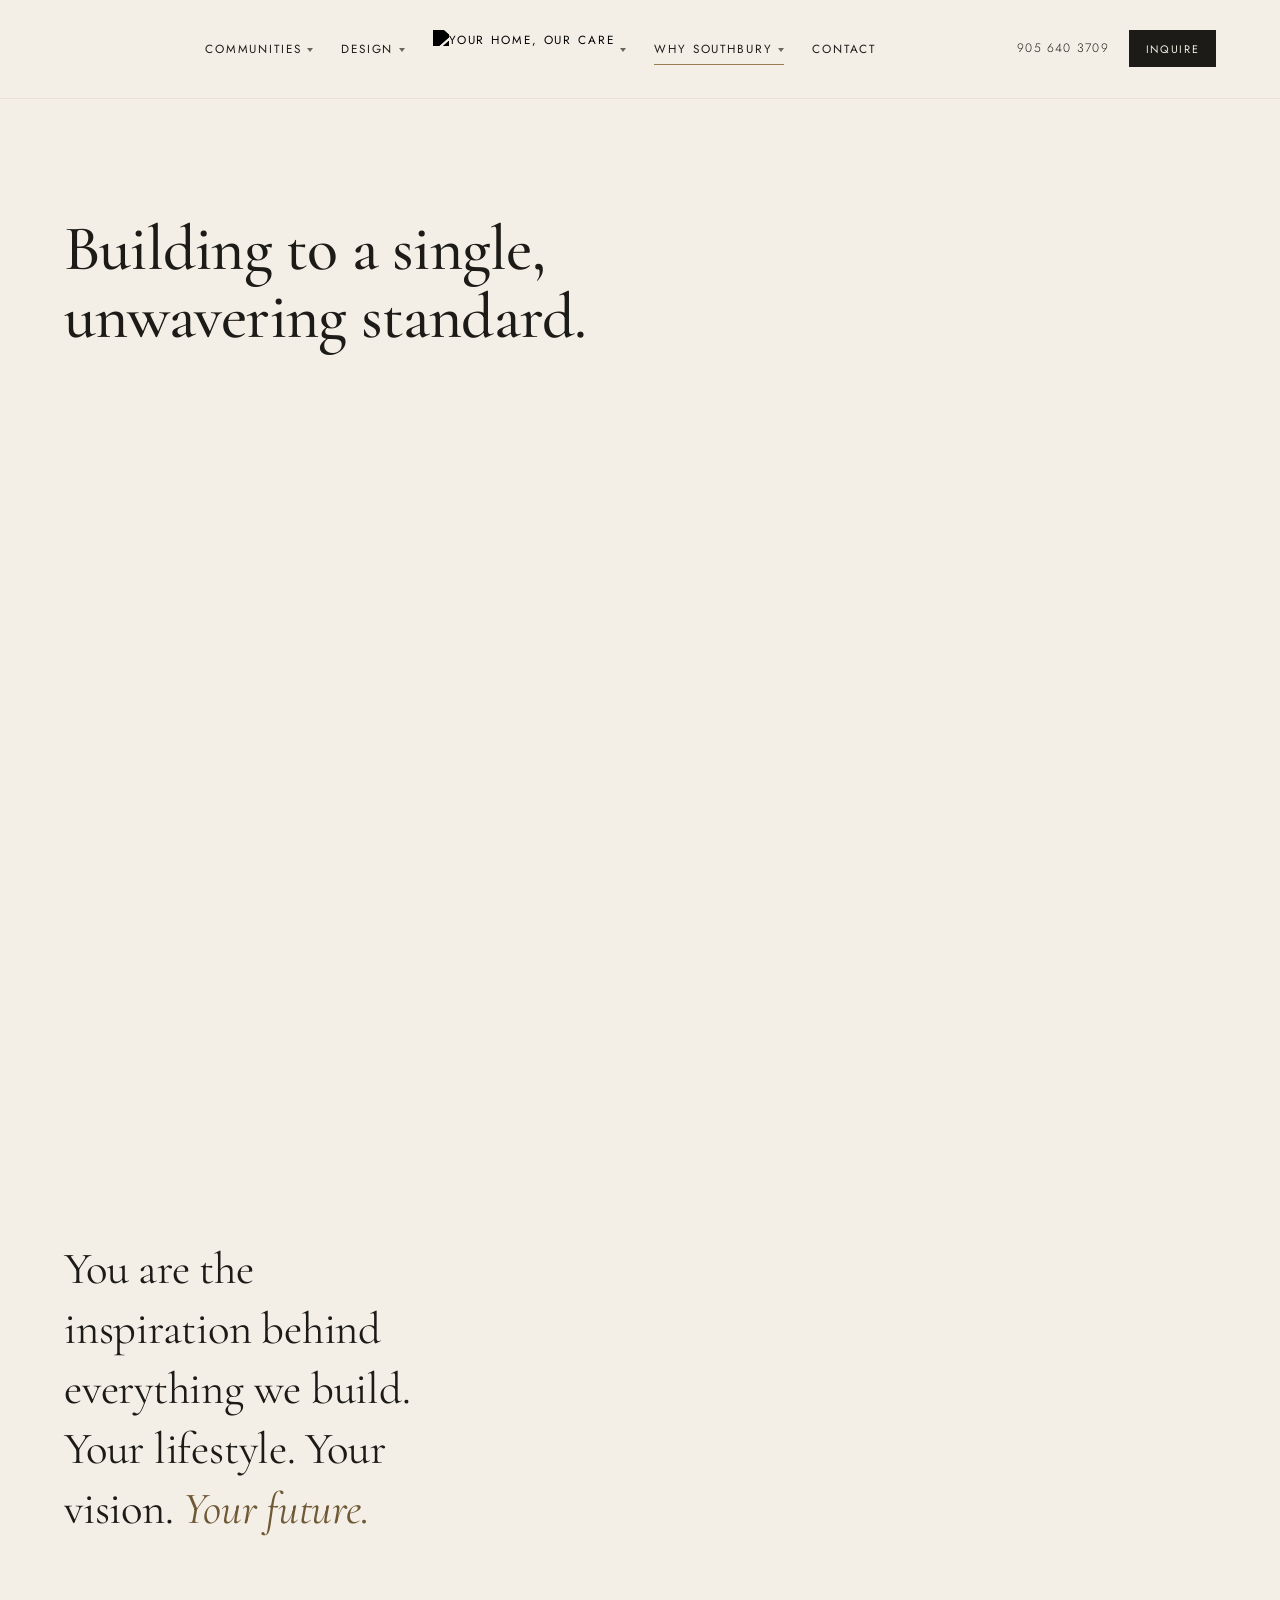
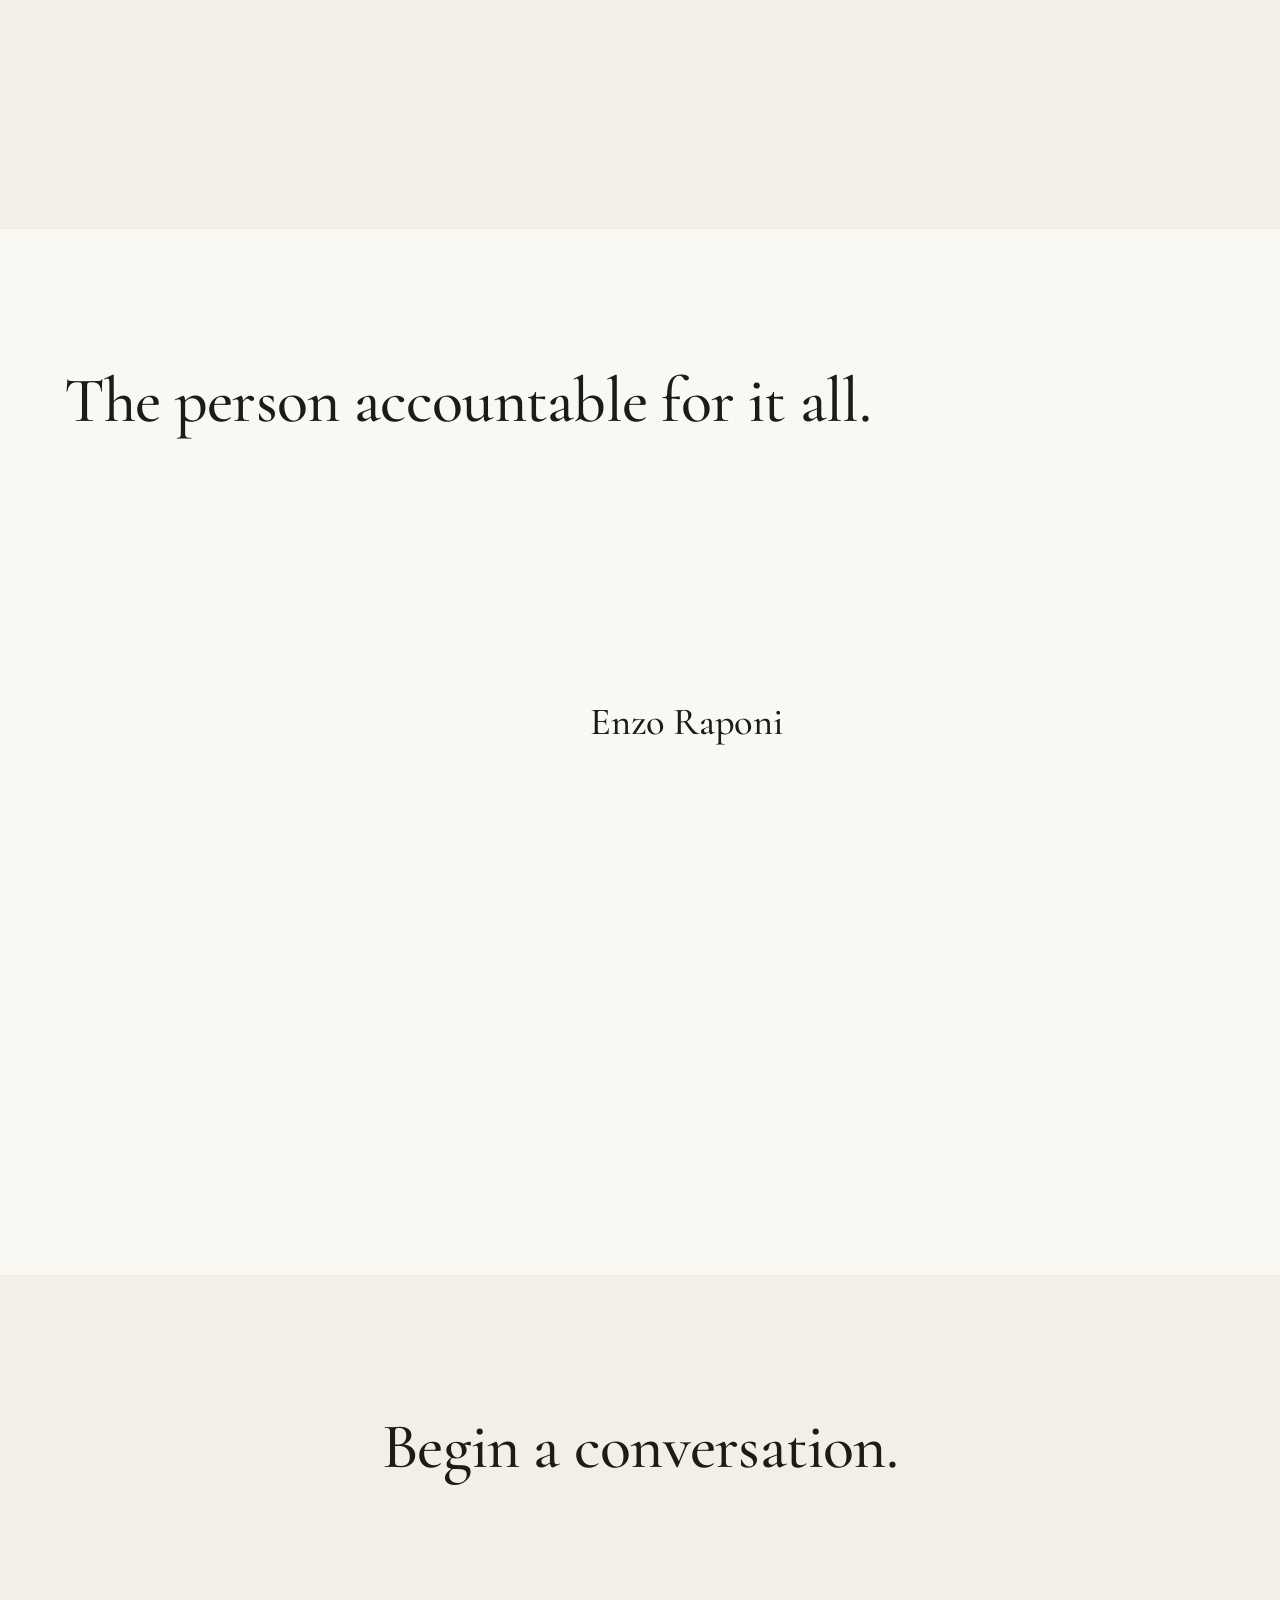
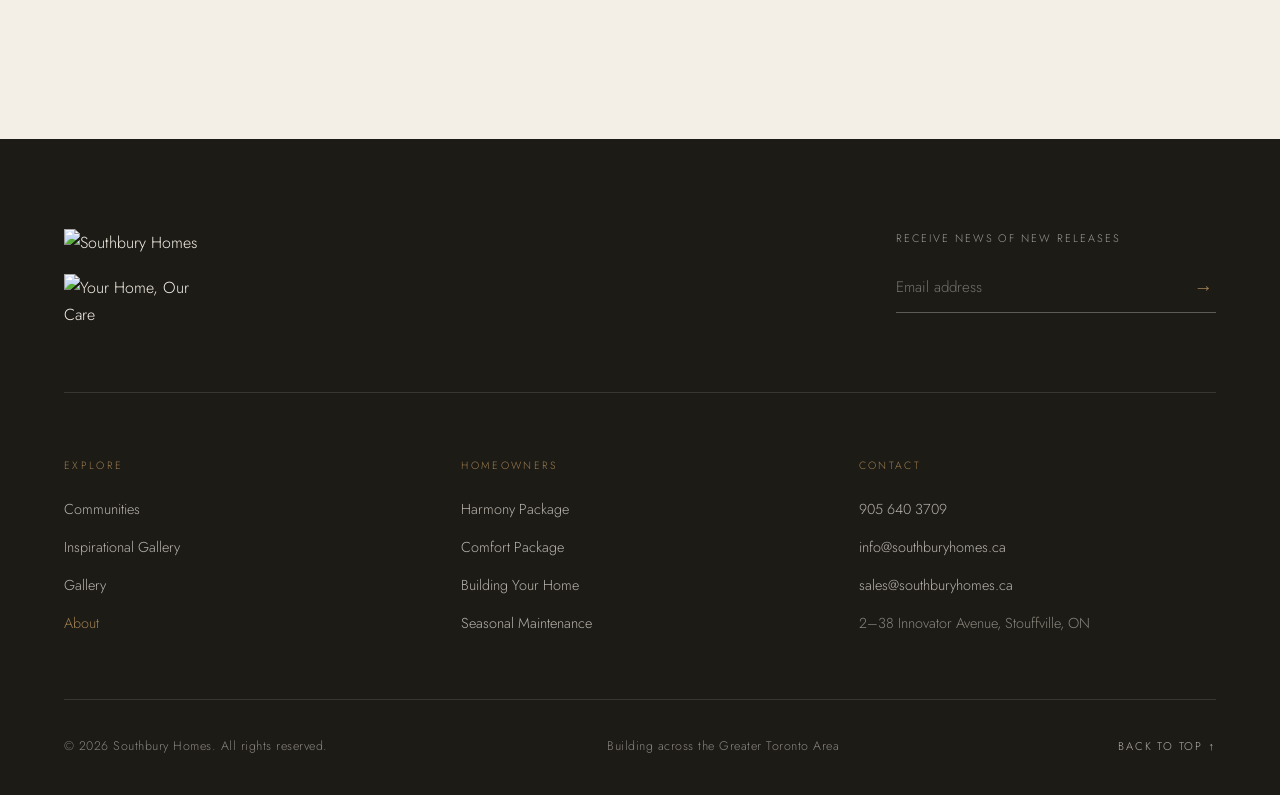
==== commit 99117984: "Rename Decor Studio -> Inspirational Gallery; add image interludes - Rename all visible 'Décor Studi" ====
--- a/about.html
+++ b/about.html
@@ -38,7 +38,7 @@
         <div class="nav__item">
           <button type="button" class="nav__top nav__top--toggle" aria-expanded="false" aria-controls="dd-design">Design<span class="nav__caret" aria-hidden="true"></span></button>
           <div class="nav__panel" id="dd-design">
-            <a href="/decor-studio">Décor Studio</a>
+            <a href="/decor-studio">Inspirational Gallery</a>
             <a href="/gallery">Gallery</a>
           </div>
         </div>
@@ -81,7 +81,7 @@
       <div class="menu__group">
         <button type="button" class="menu__top" aria-expanded="false"><span class="menu__index">02</span>Design<span class="menu__caret" aria-hidden="true"></span></button>
         <div class="menu__sub"><div class="menu__sub-list">
-          <a href="/decor-studio">Décor Studio</a>
+          <a href="/decor-studio">Inspirational Gallery</a>
           <a href="/gallery">Gallery</a>
         </div></div>
       </div>
@@ -200,7 +200,7 @@
         <nav class="footer__col" aria-label="Explore">
           <span class="footer__col-title">Explore</span>
           <a href="/communities">Communities</a>
-          <a href="/decor-studio">Décor Studio</a>
+          <a href="/decor-studio">Inspirational Gallery</a>
           <a href="/gallery">Gallery</a>
           <a href="/about">About</a>
         </nav>
--- a/css/style.css
+++ b/css/style.css
@@ -273,12 +273,16 @@
 }
 .nav__item.is-open .nav__caret { transform: rotate(180deg); }
 
-/* "Your Home, Our Care" rendered as its logo in the nav bar */
+/* "Your Home, Our Care" rendered as its logo in the nav bar.
+   Recolor to monochrome so it adapts to the nav state: white over the
+   dark hero, black on the solid (light) bar. The heart is a transparent
+   cutout, so it shows the background through in both states. */
 .nav__care-logo {
   display: block; width: auto;
   height: clamp(30px, 3vw, 38px);
-  filter: drop-shadow(0 1px 2px rgba(20,18,14,0.18));
-}
+  filter: brightness(0) invert(1) drop-shadow(0 1px 2px rgba(0,0,0,0.22));
+}
+.nav--solid .nav__care-logo { filter: brightness(0); }
 
 /* dropdown panel — floats off the bar, so it carries its own solid bg */
 .nav__panel {
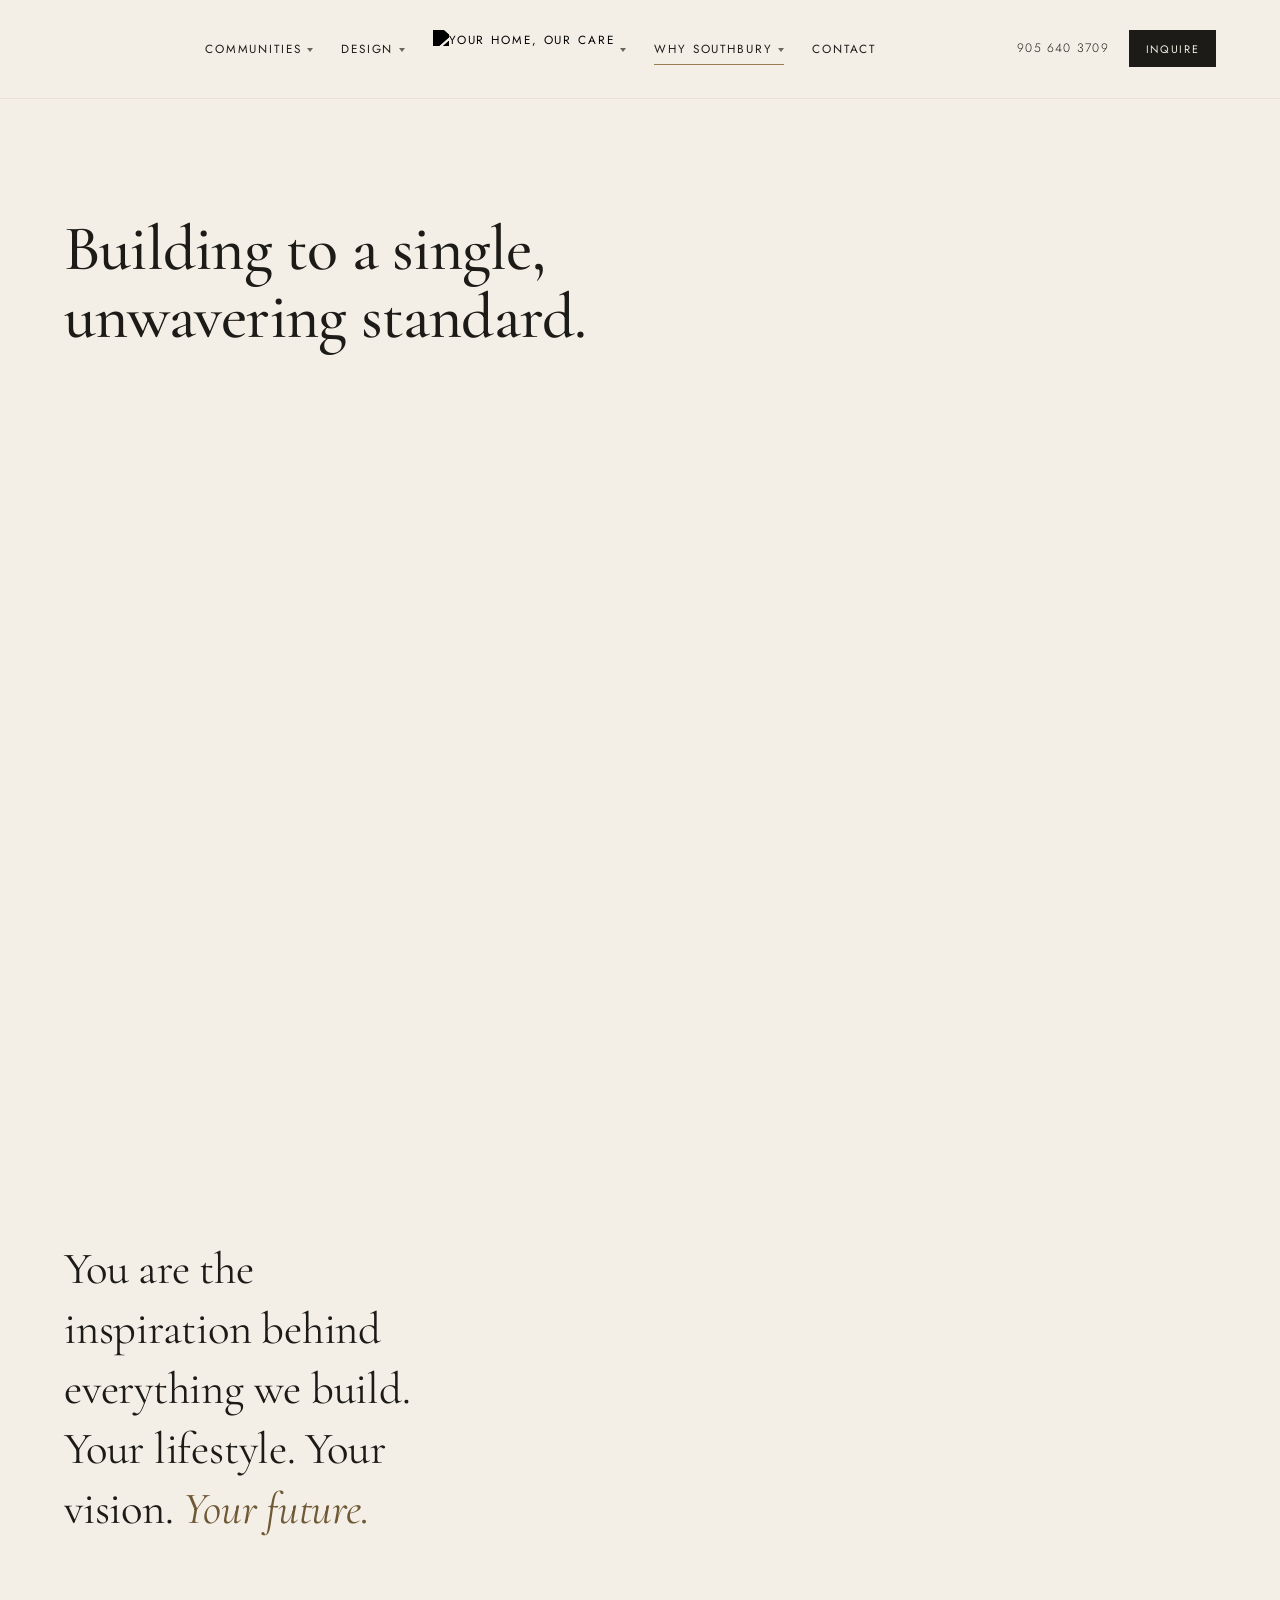
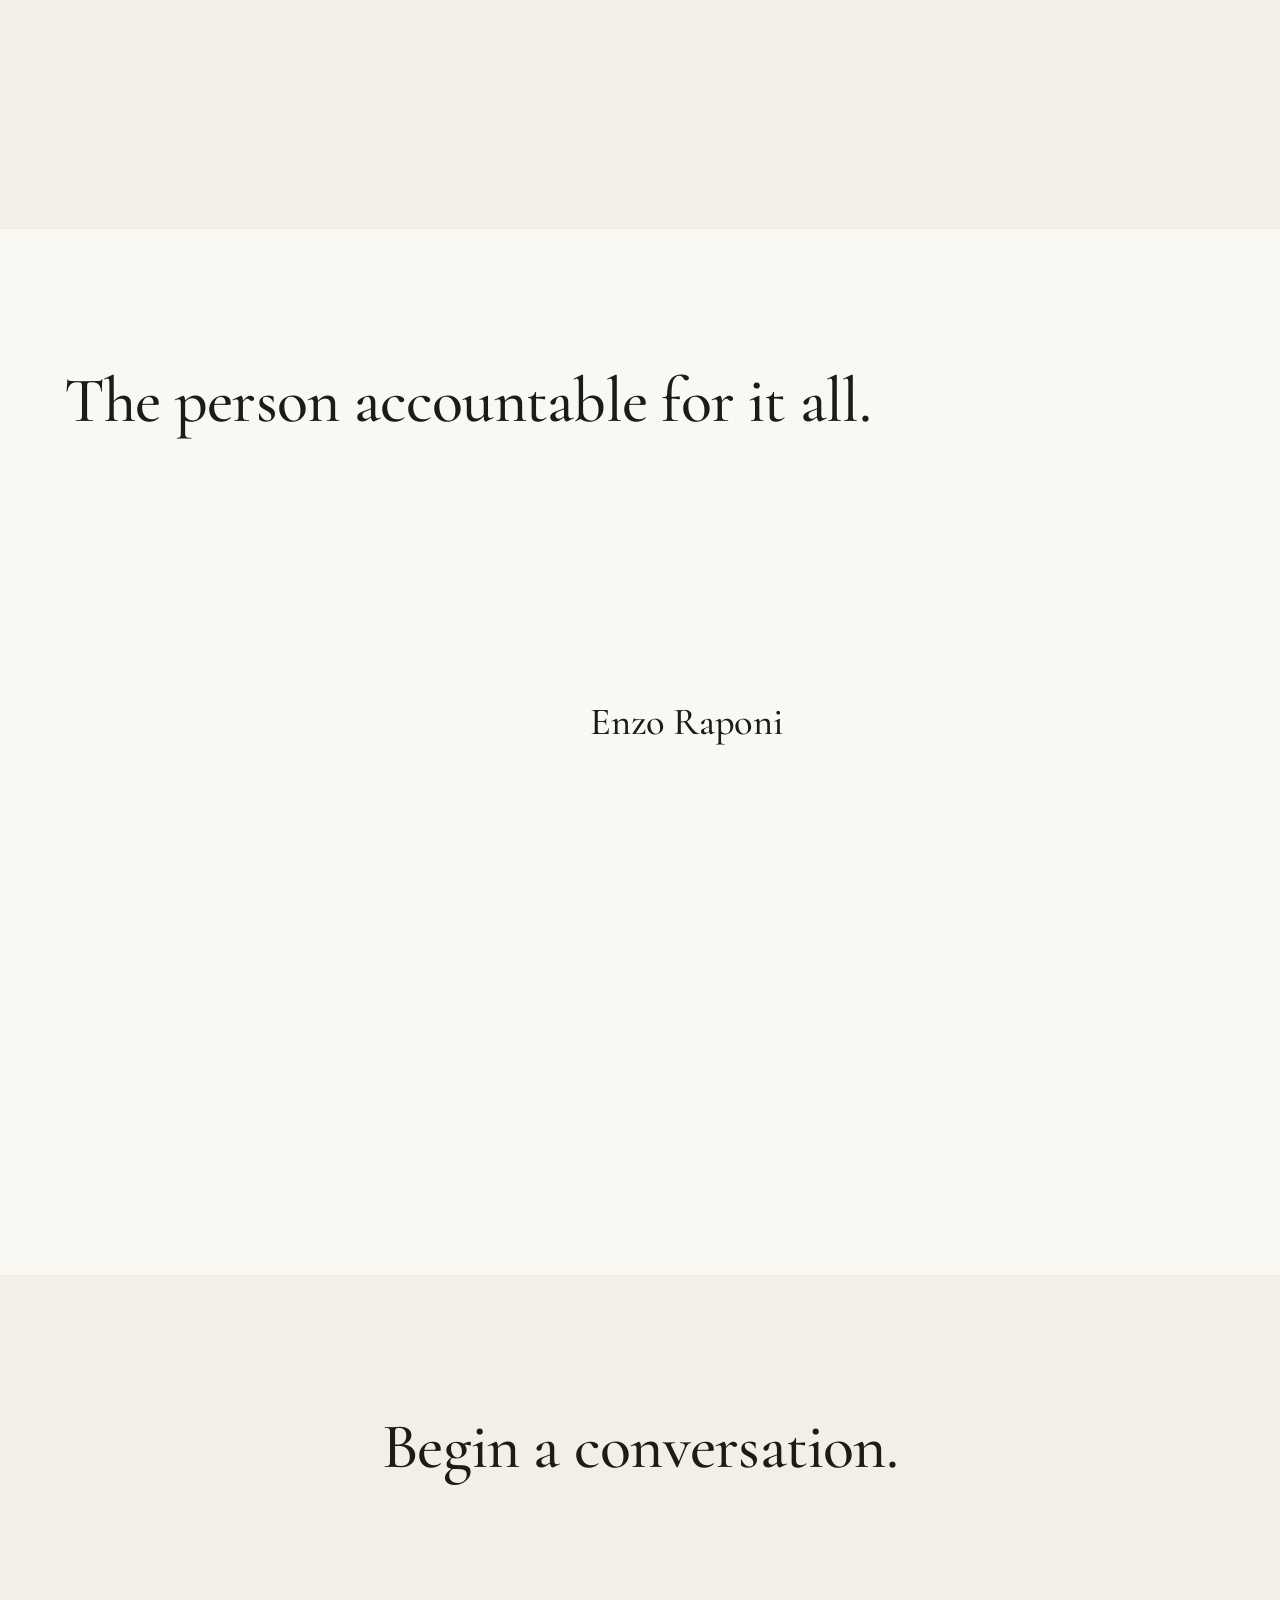
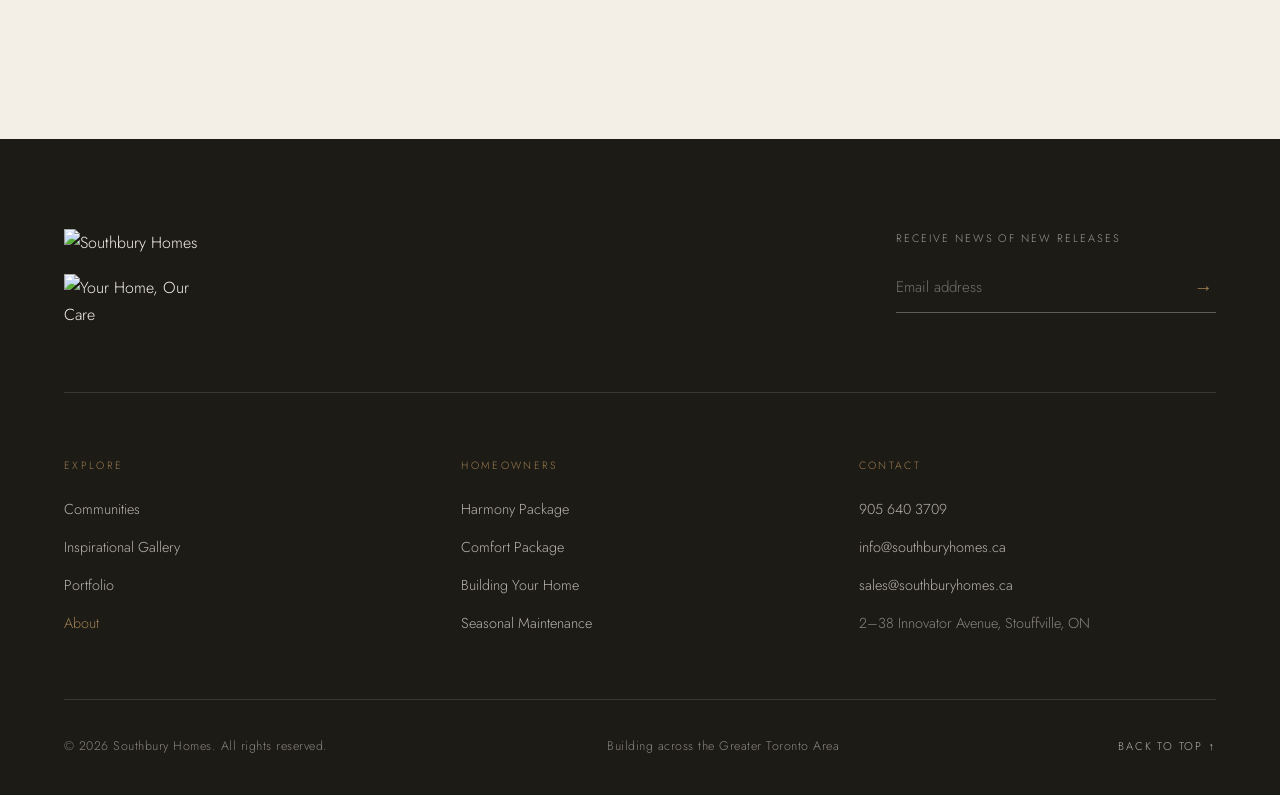
==== commit 5ae0f784: "Portfolio: add 5 new photos (g29-g33); rename Gallery -> Portfolio - Append g29-g33 (new interior/ba" ====
--- a/about.html
+++ b/about.html
@@ -39,7 +39,7 @@
           <button type="button" class="nav__top nav__top--toggle" aria-expanded="false" aria-controls="dd-design">Design<span class="nav__caret" aria-hidden="true"></span></button>
           <div class="nav__panel" id="dd-design">
             <a href="/decor-studio">Inspirational Gallery</a>
-            <a href="/gallery">Gallery</a>
+            <a href="/gallery">Portfolio</a>
           </div>
         </div>
         <div class="nav__item">
@@ -54,7 +54,7 @@
         <div class="nav__item">
           <button type="button" class="nav__top nav__top--toggle" aria-expanded="false" aria-controls="dd-about">Why Southbury<span class="nav__caret" aria-hidden="true"></span></button>
           <div class="nav__panel" id="dd-about">
-            <a href="/about#care">Our Promise</a>
+            <a href="/about">Our Promise</a>
             <a href="/about#team">Our Lead</a>
           </div>
         </div>
@@ -82,7 +82,7 @@
         <button type="button" class="menu__top" aria-expanded="false"><span class="menu__index">02</span>Design<span class="menu__caret" aria-hidden="true"></span></button>
         <div class="menu__sub"><div class="menu__sub-list">
           <a href="/decor-studio">Inspirational Gallery</a>
-          <a href="/gallery">Gallery</a>
+          <a href="/gallery">Portfolio</a>
         </div></div>
       </div>
       <div class="menu__group">
@@ -97,7 +97,7 @@
       <div class="menu__group">
         <button type="button" class="menu__top" aria-expanded="false"><span class="menu__index">04</span>Why Southbury<span class="menu__caret" aria-hidden="true"></span></button>
         <div class="menu__sub"><div class="menu__sub-list">
-          <a href="/about#care">Our Promise</a>
+          <a href="/about">Our Promise</a>
           <a href="/about#team">Our Lead</a>
         </div></div>
       </div>
@@ -201,7 +201,7 @@
           <span class="footer__col-title">Explore</span>
           <a href="/communities">Communities</a>
           <a href="/decor-studio">Inspirational Gallery</a>
-          <a href="/gallery">Gallery</a>
+          <a href="/gallery">Portfolio</a>
           <a href="/about">About</a>
         </nav>
         <nav class="footer__col" aria-label="Homeowners">
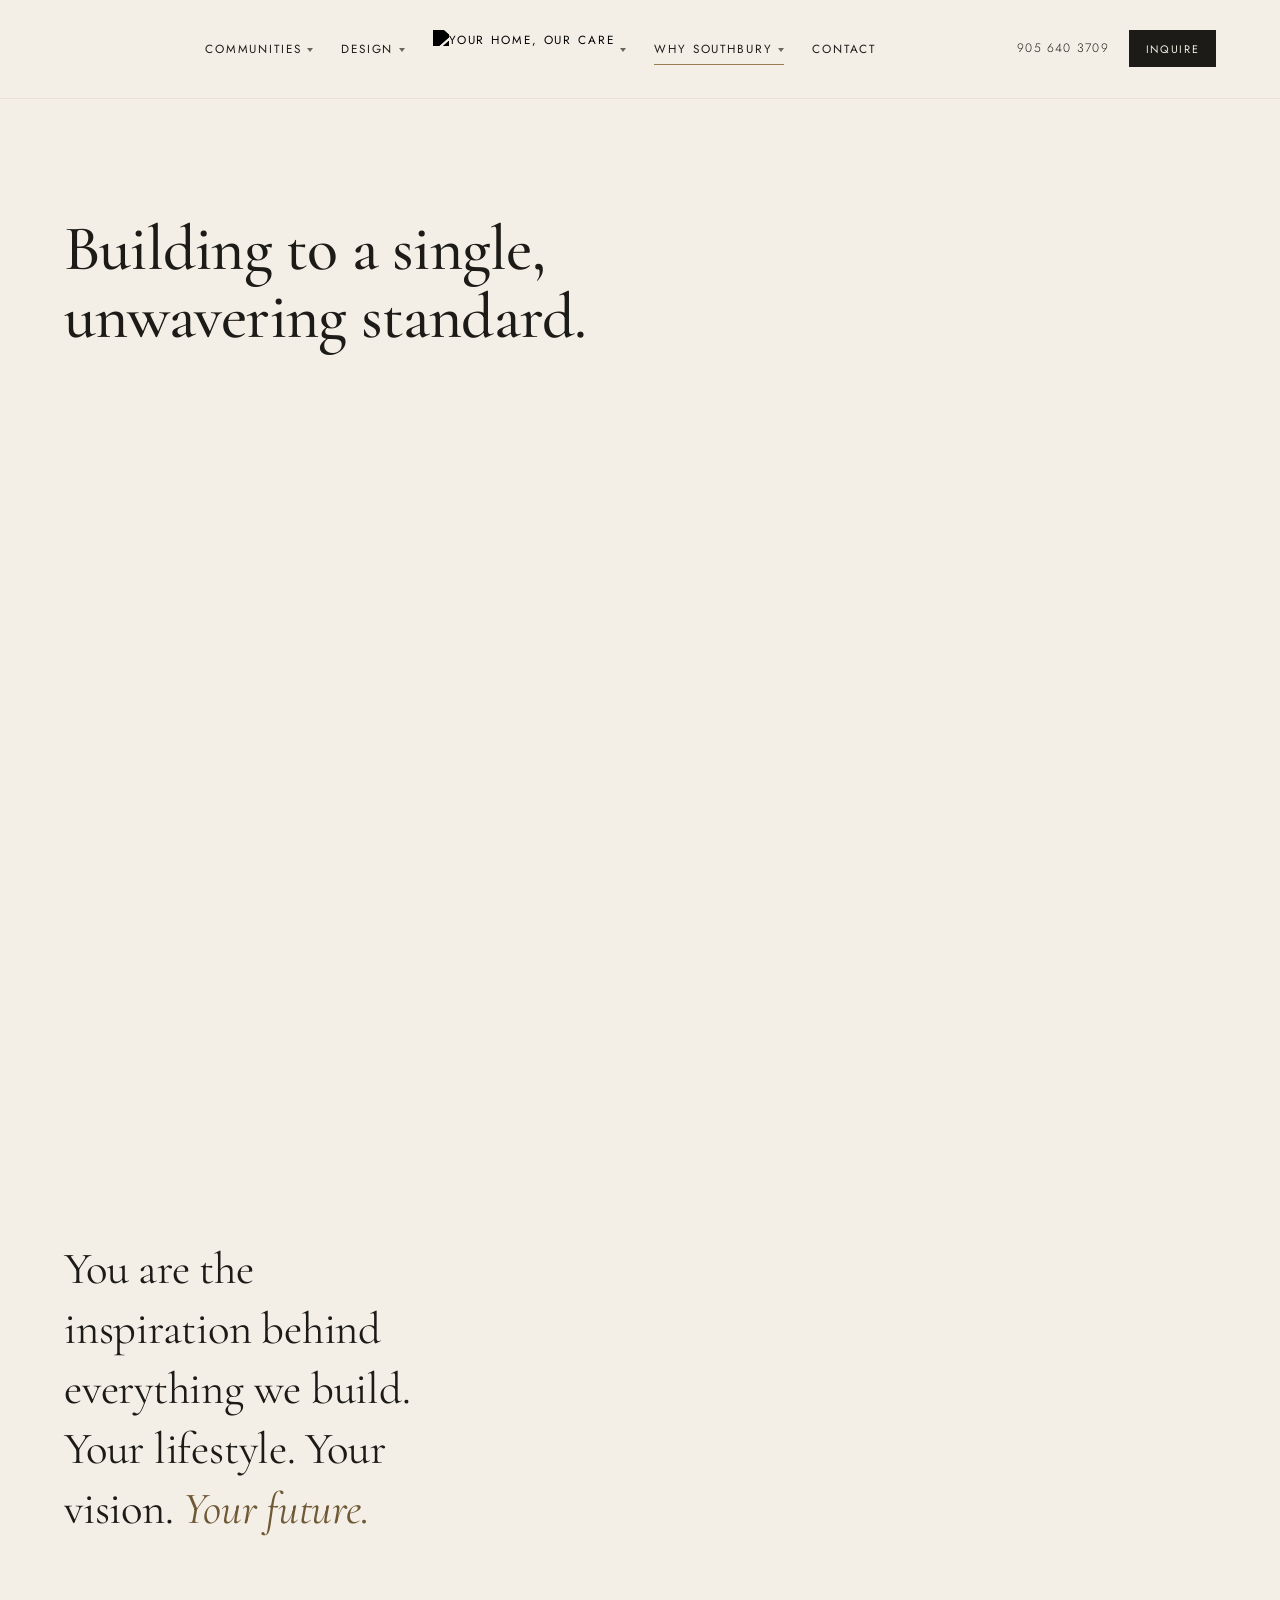
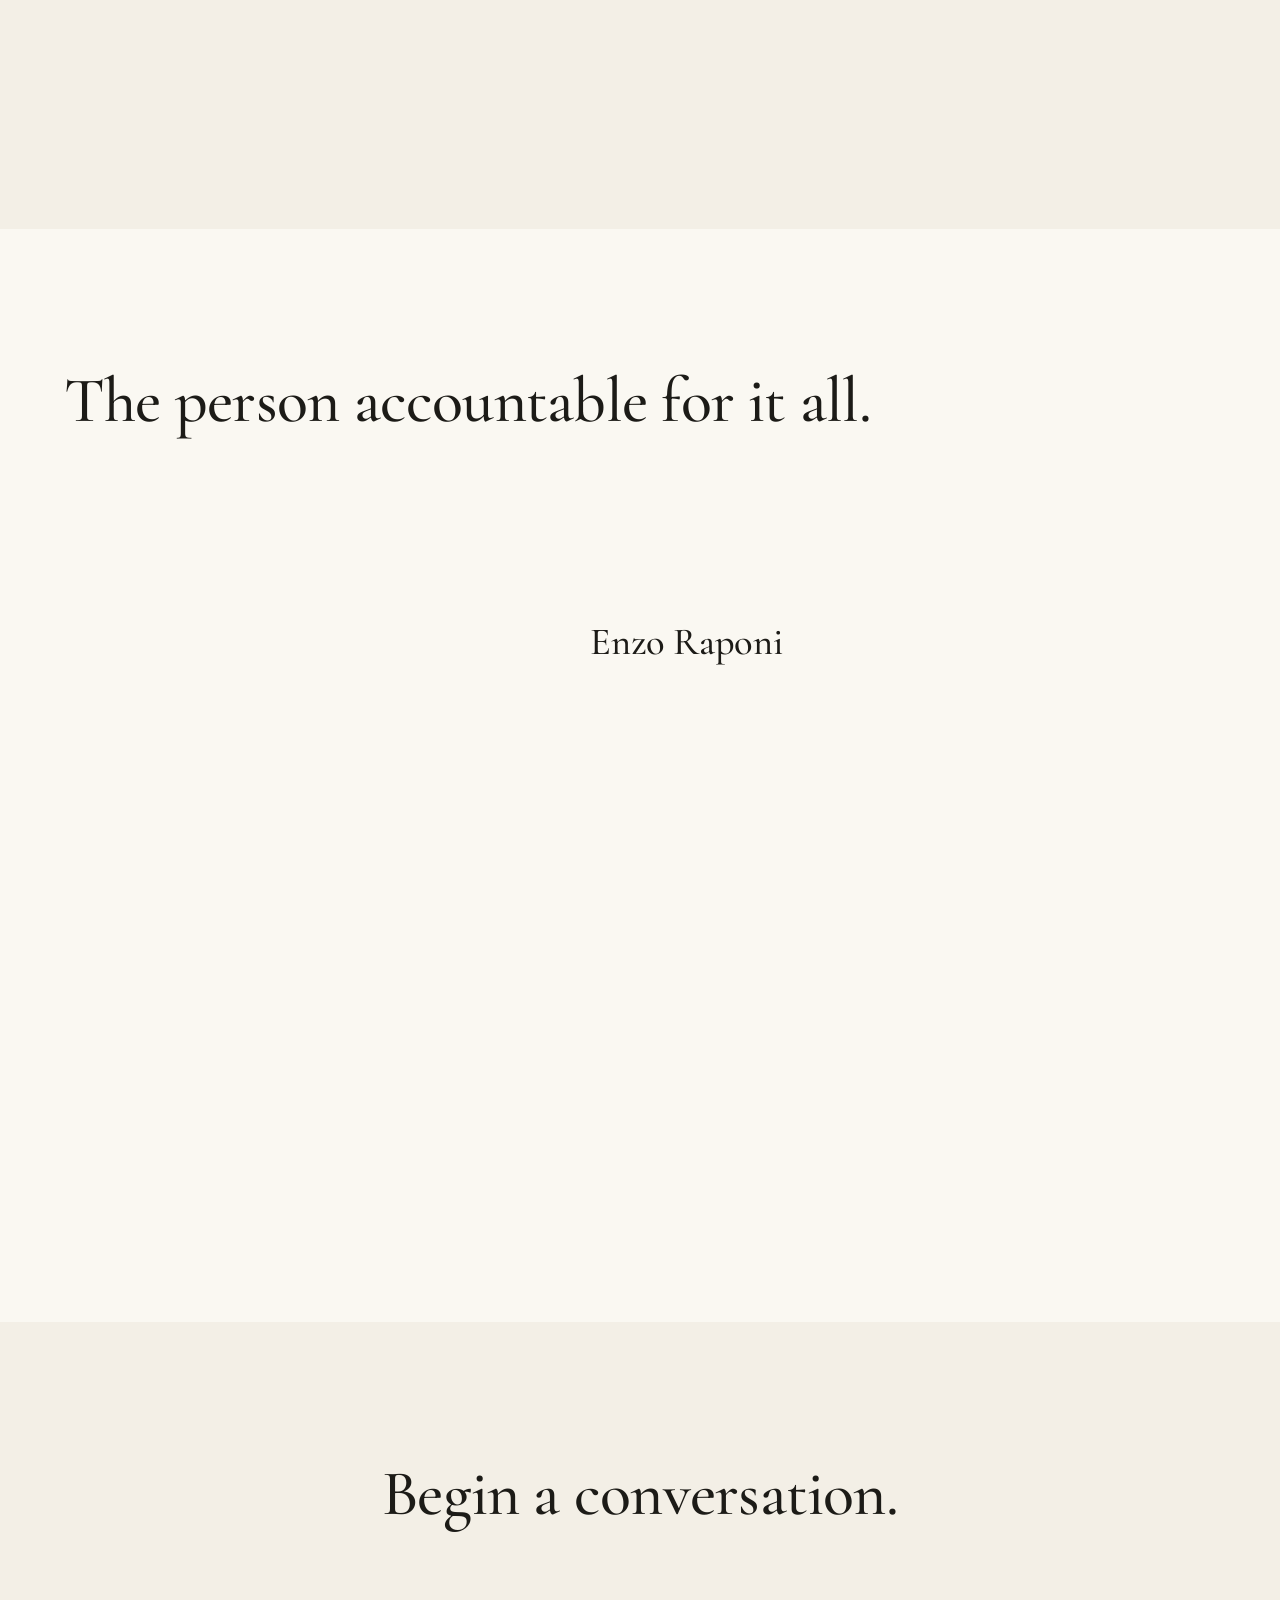
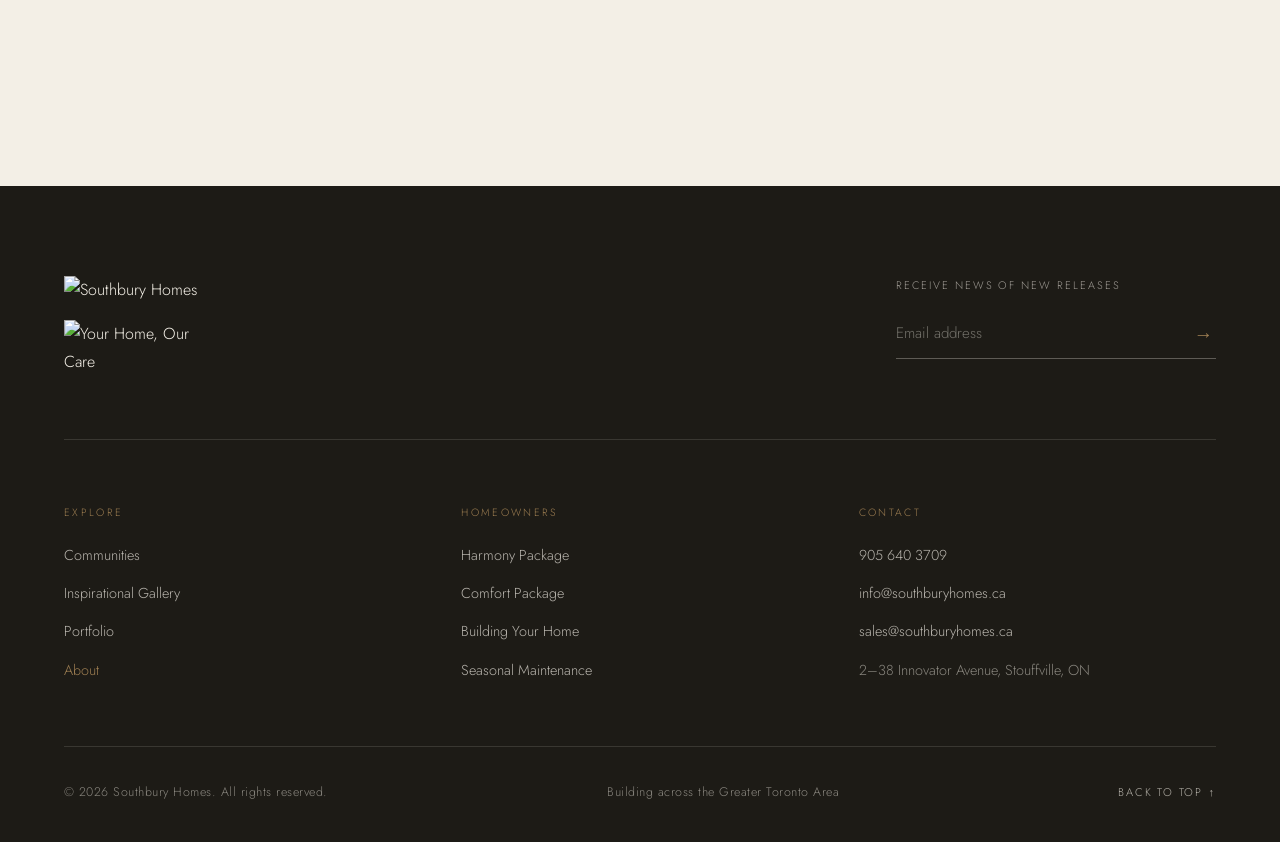
==== commit 09bb90ea: "About: add pull-quote under Enzo's bio Italic display-font quote with a divider and bronze accent (." ====
--- a/about.html
+++ b/about.html
@@ -162,6 +162,7 @@
               <h3 class="person__name" data-lines>Enzo Raponi</h3>
               <p class="person__role" data-reveal>CEO &amp; President</p>
               <p class="person__bio" data-reveal>As CEO and President of Southbury Homes, Enzo brings more than 25 years of leadership experience in the mortgage and real estate industries. Recognized for his strategic vision, financial expertise, and client focused approach, he has built a career helping individuals and families achieve their homeownership goals while navigating evolving market conditions. Leveraging his extensive knowledge of mortgage financing, housing markets, and residential development, Enzo leads Southbury Homes with a commitment to quality, innovation, and long term value. His unique perspective on the homeownership journey enables him to align thoughtful community planning with exceptional customer experiences. Driven by integrity, excellence, and a passion for building communities, Enzo is focused on delivering homes that homeowners can be proud of for generations to come.</p>
+              <blockquote class="person__quote" data-reveal>“A home is the foundation of your life's story. We combine market expertise with thoughtful planning so that the moment you look at your new home, you know it was built to last.”</blockquote>
             </div>
           </article>
         </div>
--- a/css/style.css
+++ b/css/style.css
@@ -727,6 +727,14 @@
 .person__bio {
   font-size: 0.96rem; line-height: 1.7; color: var(--ink-soft);
   font-weight: 300; margin-top: 1.2rem; max-width: 58ch;
+}
+.person__quote {
+  margin-top: clamp(1.6rem, 3vw, 2.4rem);
+  padding-top: clamp(1.3rem, 2.4vw, 1.9rem);
+  border-top: 1px solid var(--line-soft);
+  font-family: var(--font-display); font-style: italic; font-weight: 400;
+  font-size: clamp(1.25rem, 1.9vw, 1.65rem); line-height: 1.42;
+  letter-spacing: -0.01em; color: var(--bronze-deep); max-width: 40ch;
 }
 @media (max-width: 820px) {
   .person, .person--reverse { grid-template-columns: 1fr; gap: 1.6rem; }
